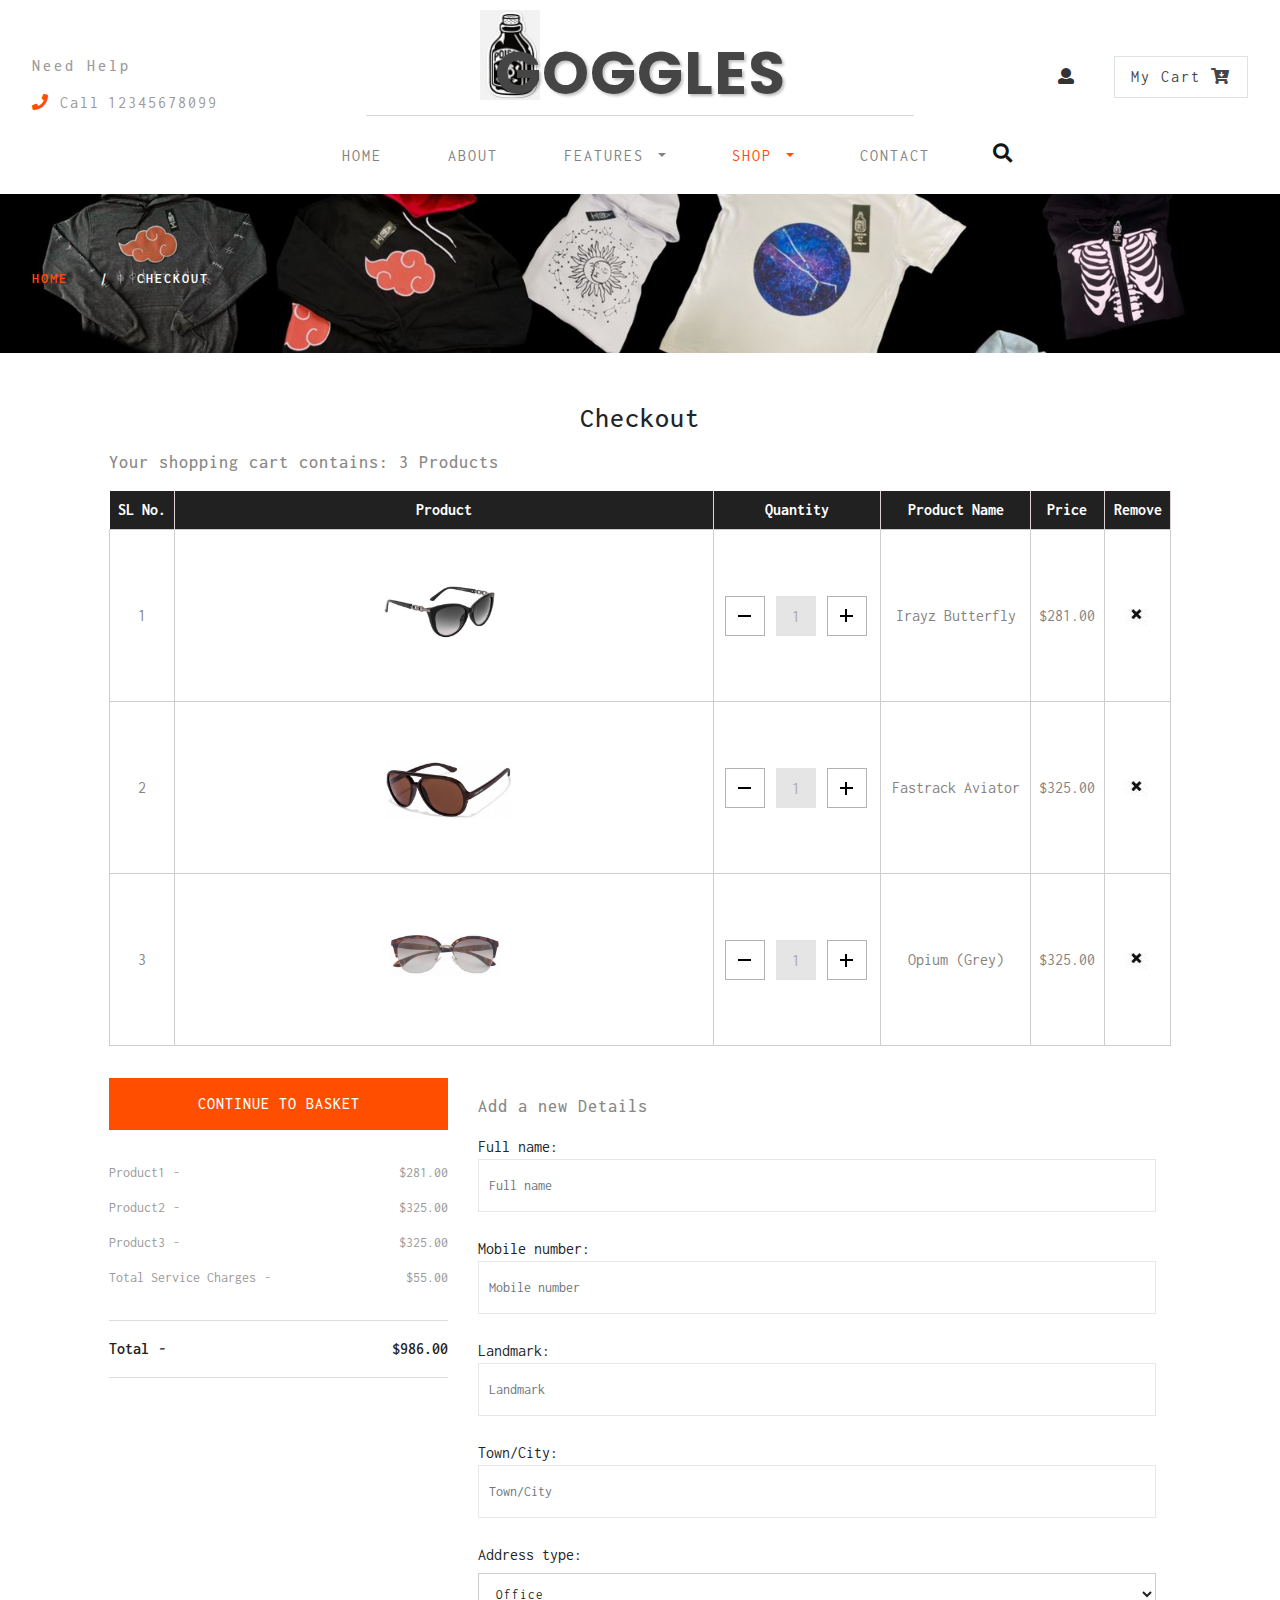
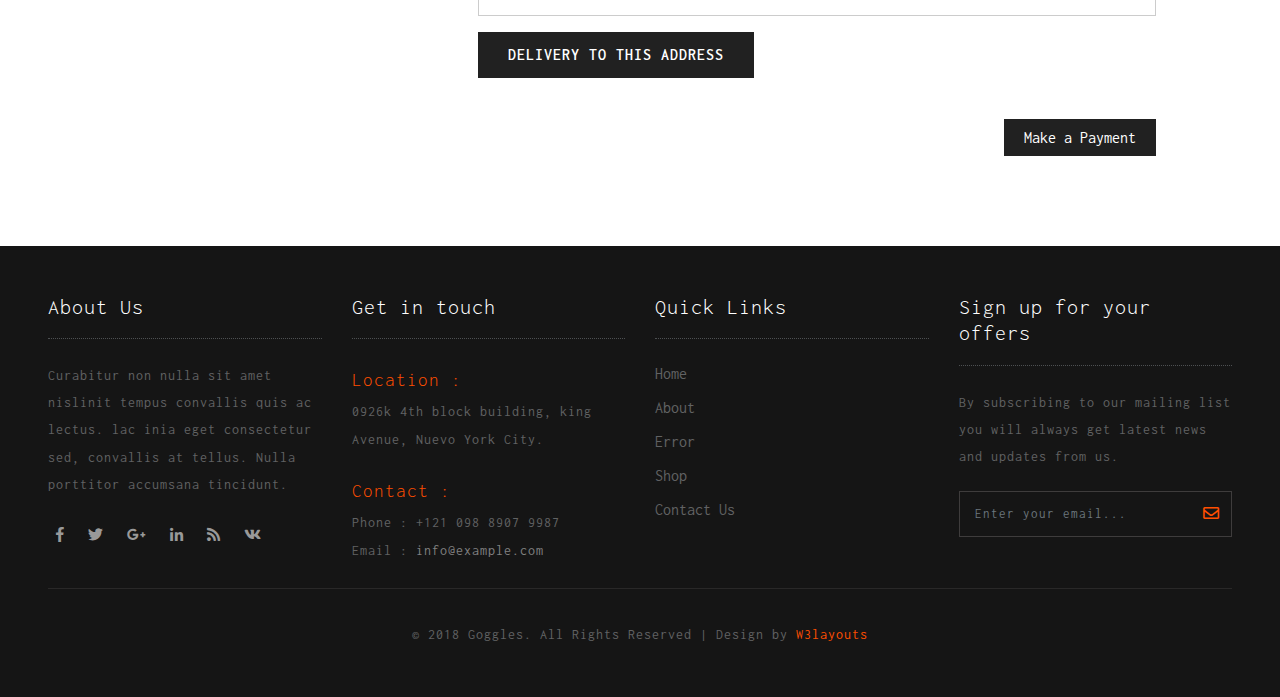
==== checkout.html @ c77f61fd "carga inicial de archivos" ====
<!--
	Author: W3layouts
	Author URL: http://w3layouts.com
	License: Creative Commons Attribution 3.0 Unported
	License URL: http://creativecommons.org/licenses/by/3.0/
-->

<!DOCTYPE html>
<html lang="zxx">

<head>
	<title>Goggles Ecommerce Category Bootstrap responsive Web Template | Checkout :: w3layouts</title>
	<meta name="viewport" content="width=device-width, initial-scale=1">
	<meta charset="utf-8">
	<meta name="keywords" content="Goggles a Responsive web template, Bootstrap Web Templates, Flat Web Templates, Android Compatible web template, 
Smartphone Compatible web template, free webdesigns for Nokia, Samsung, LG, SonyEricsson, Motorola web design" />
	<script>
		addEventListener("load", function () {
			setTimeout(hideURLbar, 0);
		}, false);

		function hideURLbar() {
			window.scrollTo(0, 1);
		}
	</script>
	<link href="css/bootstrap.css" rel='stylesheet' type='text/css' />
	<link href="css/login_overlay.css" rel='stylesheet' type='text/css' />
	<link href="css/style6.css" rel='stylesheet' type='text/css' />
	<link rel="stylesheet" href="css/shop.css" type="text/css" />
	<link rel="stylesheet" type="text/css" href="css/checkout.css">
	<link href="css/easy-responsive-tabs.css" rel='stylesheet' type='text/css' />
	<link href="css/style.css" rel='stylesheet' type='text/css' />
	<link href="css/fontawesome-all.css" rel="stylesheet">
	<link href="//fonts.googleapis.com/css?family=Inconsolata:400,700" rel="stylesheet">
	<link href="//fonts.googleapis.com/css?family=Poppins:100,100i,200,200i,300,300i,400,400i,500,500i,600,600i,700,700i,800"
	    rel="stylesheet">
</head>

<body>
	<div class="banner-top container-fluid" id="home">
		<!-- header -->
		<header>
			<div class="row">
				<div class="col-md-3 top-info text-left mt-lg-4">
					<h6>Need Help</h6>
					<ul>
						<li>
							<i class="fas fa-phone"></i> Call</li>
						<li class="number-phone mt-3">12345678099</li>
					</ul>
				</div>
				<div class="col-md-6 logo-w3layouts text-center">
					<h1 class="logo-w3layouts">
						<a class="navbar-brand" href="index.html">
							Goggles </a>
					</h1>
				</div>

				<div class="col-md-3 top-info-cart text-right mt-lg-4">
					<ul class="cart-inner-info">
						<li class="button-log">
							<a class="btn-open" href="#">
								<span class="fa fa-user" aria-hidden="true"></span>
							</a>
						</li>
						<li class="galssescart galssescart2 cart cart box_1">
							<form action="#" method="post" class="last">
								<input type="hidden" name="cmd" value="_cart">
								<input type="hidden" name="display" value="1">
								<button class="top_googles_cart" type="submit" name="submit" value="">
									My Cart
									<i class="fas fa-cart-arrow-down"></i>
								</button>
							</form>
						</li>
					</ul>
					<!---->
					<div class="overlay-login text-left">
						<button type="button" class="overlay-close1">
							<i class="fa fa-times" aria-hidden="true"></i>
						</button>
						<div class="wrap">
							<h5 class="text-center mb-4">Login Now</h5>
							<div class="login p-5 bg-dark mx-auto mw-100">
								<form action="#" method="post">
									<div class="form-group">
										<label class="mb-2">Email address</label>
										<input type="email" class="form-control" id="exampleInputEmail1" aria-describedby="emailHelp" placeholder="" required="">
										<small id="emailHelp" class="form-text text-muted">We'll never share your email with anyone else.</small>
									</div>
									<div class="form-group">
										<label class="mb-2">Password</label>
										<input type="password" class="form-control" id="exampleInputPassword1" placeholder="" required="">
									</div>
									<div class="form-check mb-2">
										<input type="checkbox" class="form-check-input" id="exampleCheck1">
										<label class="form-check-label" for="exampleCheck1">Check me out</label>
									</div>
									<button type="submit" class="btn btn-primary submit mb-4">Sign In</button>

								</form>
							</div>
							<!---->
						</div>
					</div>
					<!---->
				</div>
			</div>
			<div class="search">
				<div class="mobile-nav-button">
					<button id="trigger-overlay" type="button">
						<i class="fas fa-search"></i>
					</button>
				</div>
				<!-- open/close -->
				<div class="overlay overlay-door">
					<button type="button" class="overlay-close">
						<i class="fa fa-times" aria-hidden="true"></i>
					</button>
					<form action="#" method="post" class="d-flex">
						<input class="form-control" type="search" placeholder="Search here..." required="">
						<button type="submit" class="btn btn-primary submit">
							<i class="fas fa-search"></i>
						</button>
					</form>

				</div>
				<!-- open/close -->
			</div>
			<label class="top-log mx-auto"></label>
			<nav class="navbar navbar-expand-lg navbar-light bg-light top-header mb-2">

				<button class="navbar-toggler mx-auto" type="button" data-toggle="collapse" data-target="#navbarSupportedContent" aria-controls="navbarSupportedContent"
				    aria-expanded="false" aria-label="Toggle navigation">
					<span class="navbar-toggler-icon">
						
					</span>
				</button>
				<div class="collapse navbar-collapse" id="navbarSupportedContent">
					<ul class="navbar-nav nav-mega mx-auto">
						<li class="nav-item">
							<a class="nav-link ml-lg-0" href="index.html">Home
								<span class="sr-only">(current)</span>
							</a>
						</li>
						<li class="nav-item">
							<a class="nav-link" href="personalizar.html">About</a>
						</li>
						<li class="nav-item dropdown">
							<a class="nav-link dropdown-toggle" href="#" id="navbarDropdown" role="button" data-toggle="dropdown" aria-haspopup="true"
							    aria-expanded="false">
								Features
							</a>
							<ul class="dropdown-menu mega-menu ">
								<li>
									<div class="row">
										<div class="col-md-4 media-list span4 text-left">
											<h5 class="tittle-w3layouts-sub"> Tittle goes here </h5>
											<ul>
												<li class="media-mini mt-3">
													<a href="shop.html">Designer Glasses</a>
												</li>
												<li class="">
													<a href="shop.html"> Ray-Ban</a>
												</li>
												<li>
													<a href="shop.html">Prescription Glasses</a>
												</li>
												<li class="mt-3">
													<h5>View more pages</h5>
												</li>
												<li class="mt-2">
													<a href="personalizar.html">About</a>
												</li>
												<li>
													<a href="customer.html">Customers</a>
												</li>
											</ul>
										</div>
										<div class="col-md-4 media-list span4 text-left">
											<h5 class="tittle-w3layouts-sub"> Tittle goes here </h5>
											<div class="media-mini mt-3">
												<a href="shop.html">
													<img src="images/g2.jpg" class="img-fluid" alt="">
												</a>
											</div>
										</div>
										<div class="col-md-4 media-list span4 text-left">
											<h5 class="tittle-w3layouts-sub">Tittle goes here </h5>
											<div class="media-mini mt-3">
												<a href="shop.html">
													<img src="images/g3.jpg" class="img-fluid" alt="">
												</a>
											</div>

										</div>
									</div>
									<hr>
								</li>
							</ul>
						</li>
						<li class="nav-item dropdown active">
							<a class="nav-link dropdown-toggle" href="#" id="navbarDropdown1" role="button" data-toggle="dropdown" aria-haspopup="true"
							    aria-expanded="false">
								Shop
							</a>
							<ul class="dropdown-menu mega-menu ">
								<li>
									<div class="row">
										<div class="col-md-4 media-list span4 text-left">
											<h5 class="tittle-w3layouts-sub"> Tittle goes here </h5>
											<ul>
												<li class="media-mini mt-3">
													<a href="shop.html">Designer Glasses</a>
												</li>
												<li class="">
													<a href="shop.html"> Ray-Ban</a>
												</li>
												<li>
													<a href="shop.html">Prescription Glasses</a>
												</li>
												<li>
													<a href="shop.html">Rx Sunglasses</a>
												</li>
												<li>
													<a href="shop.html">Contact Lenses</a>
												</li>
												<li>
													<a href="shop.html">Multifocal Glasses</a>
												</li>
												<li>
													<a href="shop.html">Kids Glasses</a>
												</li>
												<li>
													<a href="shop.html">Lightweight Glasses</a>
												</li>
												<li>
													<a href="shop.html">Sports Glasses</a>
												</li>
											</ul>
										</div>
										<div class="col-md-4 media-list span4 text-left">
											<h5 class="tittle-w3layouts-sub"> Tittle goes here </h5>
											<ul>
												<li class="media-mini mt-3">

													<a href="shop.html">Brooks Brothers</a>
												</li>
												<li>
													<a href="shop.html">Persol</a>
												</li>
												<li>
													<a href="shop.html">Polo Ralph Lauren</a>
												</li>
												<li>
													<a href="shop.html">Prada</a>
												</li>
												<li>
													<a href="shop.html">Ray-Ban Jr</a>
												</li>
												<li>
													<a href="shop.html">Sferoflex</a>
												</li>
											</ul>
											<ul class="sub-in text-left">

												<li>
													<a href="shop.html">Polo Ralph Lauren</a>
												</li>
												<li>
													<a href="shop.html">Prada</a>
												</li>
												<li>
													<a href="shop.html">Ray-Ban Jr</a>
												</li>
											</ul>

										</div>
										<div class="col-md-4 media-list span4 text-left">

											<h5 class="tittle-w3layouts-sub-nav">Tittle goes here </h5>
											<div class="media-mini mt-3">
												<a href="shop.html">
													<img src="images/g1.jpg" class="img-fluid" alt="">
												</a>
											</div>

										</div>
									</div>
									<hr>
								</li>
							</ul>


						</li>
						<li class="nav-item">
							<a class="nav-link" href="contact.html">Contact</a>
						</li>

					</ul>

				</div>
			</nav>
		</header>
		<!-- banner -->
		<div class="banner_inner">
			<div class="services-breadcrumb">
				<div class="inner_breadcrumb">

					<ul class="short">
						<li>
							<a href="index.html">Home</a>
							<i>|</i>
						</li>
						<li>Checkout </li>
					</ul>
				</div>
			</div>

		</div>
		<!--//banner -->
	</div>
	<!--// header_top -->
	<!--checkout-->
	<section class="banner-bottom-wthreelayouts py-lg-5 py-3">
		<div class="container">
			<div class="inner-sec-shop px-lg-4 px-3">
				<h3 class="titulos-h3">Checkout </h3>
				<div class="checkout-right">
					<h4>Your shopping cart contains:
						<span>3 Products</span>
					</h4>
					<table class="timetable_sub">
						<thead>
							<tr>
								<th>SL No.</th>
								<th>Product</th>
								<th>Quantity</th>
								<th>Product Name</th>

								<th>Price</th>
								<th>Remove</th>
							</tr>
						</thead>
						<tbody>
							<tr class="rem1">
								<td class="invert">1</td>
								<td class="invert-image">
									<a href="payment.html">
										<img src="images/s1.jpg" alt=" " class="img-responsive">
									</a>
								</td>
								<td class="invert">
									<div class="quantity">
										<div class="quantity-select">
											<div class="entry value-minus">&nbsp;</div>
											<div class="entry value">
												<span>1</span>
											</div>
											<div class="entry value-plus active">&nbsp;</div>
										</div>
									</div>
								</td>
								<td class="invert">Irayz Butterfly </td>

								<td class="invert">$281.00</td>
								<td class="invert">
									<div class="rem">
										<div class="close1"> </div>
									</div>

								</td>
							</tr>
							<tr class="rem2">
								<td class="invert">2</td>
								<td class="invert-image">
									<a href="payment.html">
										<img src="images/s5.jpg" alt=" " class="img-responsive">
									</a>
								</td>
								<td class="invert">
									<div class="quantity">
										<div class="quantity-select">
											<div class="entry value-minus">&nbsp;</div>
											<div class="entry value">
												<span>1</span>
											</div>
											<div class="entry value-plus active">&nbsp;</div>
										</div>
									</div>
								</td>
								<td class="invert">Fastrack Aviator </td>

								<td class="invert">$325.00</td>
								<td class="invert">
									<div class="rem">
										<div class="close2"> </div>
									</div>

								</td>
							</tr>
							<tr class="rem3">
								<td class="invert">3</td>
								<td class="invert-image">
									<a href="payment.html">
										<img src="images/s2.jpg" alt=" " class="img-responsive">
									</a>
								</td>
								<td class="invert">
									<div class="quantity">
										<div class="quantity-select">
											<div class="entry value-minus">&nbsp;</div>
											<div class="entry value">
												<span>1</span>
											</div>
											<div class="entry value-plus active">&nbsp;</div>
										</div>
									</div>
								</td>
								<td class="invert">Opium (Grey)</td>

								<td class="invert">$325.00</td>
								<td class="invert">
									<div class="rem">
										<div class="close3"> </div>
									</div>

								</td>
							</tr>

						</tbody>
					</table>
				</div>
				<div class="checkout-left row">
					<div class="col-md-4 checkout-left-basket">
						<h4>Continue to basket</h4>
						<ul>
							<li>Product1
								<i>-</i>
								<span>$281.00 </span>
							</li>
							<li>Product2
								<i>-</i>
								<span>$325.00 </span>
							</li>
							<li>Product3
								<i>-</i>
								<span>$325.00 </span>
							</li>
							<li>Total Service Charges
								<i>-</i>
								<span>$55.00</span>
							</li>
							<li>Total
								<i>-</i>
								<span>$986.00</span>
							</li>
						</ul>
					</div>
					<div class="col-md-8 address_form">
						<h4>Add a new Details</h4>
						<form action="payment.html" method="post" class="creditly-card-form agileinfo_form">
							<section class="creditly-wrapper wrapper">
								<div class="information-wrapper">
									<div class="first-row form-group">
										<div class="controls">
											<label class="control-label">Full name: </label>
											<input class="billing-address-name form-control" type="text" name="name" placeholder="Full name">
										</div>
										<div class="card_number_grids">
											<div class="card_number_grid_left">
												<div class="controls">
													<label class="control-label">Mobile number:</label>
													<input class="form-control" type="text" placeholder="Mobile number">
												</div>
											</div>
											<div class="card_number_grid_right">
												<div class="controls">
													<label class="control-label">Landmark: </label>
													<input class="form-control" type="text" placeholder="Landmark">
												</div>
											</div>
											<div class="clear"> </div>
										</div>
										<div class="controls">
											<label class="control-label">Town/City: </label>
											<input class="form-control" type="text" placeholder="Town/City">
										</div>
										<div class="controls">
											<label class="control-label">Address type: </label>
											<select class="form-control option-w3ls">
												<option>Office</option>
												<option>Home</option>
												<option>Commercial</option>

											</select>
										</div>
									</div>
									<button class="submit check_out">Delivery to this Address</button>
								</div>
							</section>
						</form>
						<div class="checkout-right-basket">
							<a href="payment.html">Make a Payment </a>
						</div>
					</div>

					<div class="clearfix"> </div>

				</div>

			</div>

		</div>
	</section>
	<!--//checkout-->
	<!--footer -->
	<footer class="py-lg-5 py-3">
		<div class="container-fluid px-lg-5 px-3">
			<div class="row footer-top-w3layouts">
				<div class="col-lg-3 footer-grid-w3ls">
					<div class="footer-title">
						<h3>About Us</h3>
					</div>
					<div class="footer-text">
						<p>Curabitur non nulla sit amet nislinit tempus convallis quis ac lectus. lac inia eget consectetur sed, convallis at
							tellus. Nulla porttitor accumsana tincidunt.</p>
						<ul class="footer-social text-left mt-lg-4 mt-3">

							<li class="mx-2">
								<a href="#">
									<span class="fab fa-facebook-f"></span>
								</a>
							</li>
							<li class="mx-2">
								<a href="#">
									<span class="fab fa-twitter"></span>
								</a>
							</li>
							<li class="mx-2">
								<a href="#">
									<span class="fab fa-google-plus-g"></span>
								</a>
							</li>
							<li class="mx-2">
								<a href="#">
									<span class="fab fa-linkedin-in"></span>
								</a>
							</li>
							<li class="mx-2">
								<a href="#">
									<span class="fas fa-rss"></span>
								</a>
							</li>
							<li class="mx-2">
								<a href="#">
									<span class="fab fa-vk"></span>
								</a>
							</li>
						</ul>
					</div>
				</div>
				<div class="col-lg-3 footer-grid-w3ls">
					<div class="footer-title">
						<h3>Get in touch</h3>
					</div>
					<div class="contact-info">
						<h4>Location :</h4>
						<p>0926k 4th block building, king Avenue, Nuevo York City.</p>
						<div class="phone">
							<h4>Contact :</h4>
							<p>Phone : +121 098 8907 9987</p>
							<p>Email :
								<a href="mailto:info@example.com">info@example.com</a>
							</p>
						</div>
					</div>
				</div>
				<div class="col-lg-3 footer-grid-w3ls">
					<div class="footer-title">
						<h3>Quick Links</h3>
					</div>
					<ul class="links">
						<li>
							<a href="index.html">Home</a>
						</li>
						<li>
							<a href="personalizar.html">About</a>
						</li>
						<li>
							<a href="404.html">Error</a>
						</li>
						<li>
							<a href="shop.html">Shop</a>
						</li>
						<li>
							<a href="contact.html">Contact Us</a>
						</li>
					</ul>
				</div>
				<div class="col-lg-3 footer-grid-w3ls">
					<div class="footer-title">
						<h3>Sign up for your offers</h3>
					</div>
					<div class="footer-text">
						<p>By subscribing to our mailing list you will always get latest news and updates from us.</p>
						<form action="#" method="post">
							<input class="form-control" type="email" name="Email" placeholder="Enter your email..." required="">
							<button class="btn1">
								<i class="far fa-envelope" aria-hidden="true"></i>
							</button>
							<div class="clearfix"> </div>
						</form>
					</div>
				</div>
			</div>
			<div class="copyright-w3layouts mt-4">
				<p class="copy-right text-center ">&copy; 2018 Goggles. All Rights Reserved | Design by
					<a href="http://w3layouts.com/"> W3layouts </a>
				</p>
			</div>
		</div>
	</footer>
	<!-- //footer -->
	<!--jQuery-->
	<script src="js/jquery-2.2.3.min.js"></script>
	<!-- newsletter modal -->
	<!--search jQuery-->
	<script src="js/modernizr-2.6.2.min.js"></script>
	<script src="js/classie-search.js"></script>
	<script src="js/demo1-search.js"></script>
	<!--//search jQuery-->
	<!-- cart-js -->
	<script src="js/minicart.js"></script>
	<script>
		googles.render();

		googles.cart.on('googles_checkout', function (evt) {
			var items, len, i;

			if (this.subtotal() > 0) {
				items = this.items();

				for (i = 0, len = items.length; i < len; i++) {}
			}
		});
	</script>
	<!-- //cart-js -->
	<script>
		$(document).ready(function () {
			$(".button-log a").click(function () {
				$(".overlay-login").fadeToggle(200);
				$(this).toggleClass('btn-open').toggleClass('btn-close');
			});
		});
		$('.overlay-close1').on('click', function () {
			$(".overlay-login").fadeToggle(200);
			$(".button-log a").toggleClass('btn-open').toggleClass('btn-close');
			open = false;
		});
	</script>
	<!-- carousel -->
	<!-- easy-responsive-tabs -->
	<script src="js/easy-responsive-tabs.js"></script>
	<script>
		$(document).ready(function () {
			$('#horizontalTab').easyResponsiveTabs({
				type: 'default', //Types: default, vertical, accordion           
				width: 'auto', //auto or any width like 600px
				fit: true, // 100% fit in a container
				closed: 'accordion', // Start closed if in accordion view
				activate: function (event) { // Callback function if tab is switched
					var $tab = $(this);
					var $info = $('#tabInfo');
					var $name = $('span', $info);
					$name.text($tab.text());
					$info.show();
				}
			});
			$('#verticalTab').easyResponsiveTabs({
				type: 'vertical',
				width: 'auto',
				fit: true
			});
		});
	</script>
	<!--quantity-->
	<script>
		$('.value-plus').on('click', function () {
			var divUpd = $(this).parent().find('.value'),
				newVal = parseInt(divUpd.text(), 10) + 1;
			divUpd.text(newVal);
		});

		$('.value-minus').on('click', function () {
			var divUpd = $(this).parent().find('.value'),
				newVal = parseInt(divUpd.text(), 10) - 1;
			if (newVal >= 1) divUpd.text(newVal);
		});
	</script>
	<!--quantity-->
	<!--close-->
	<script>
		$(document).ready(function (c) {
			$('.close1').on('click', function (c) {
				$('.rem1').fadeOut('slow', function (c) {
					$('.rem1').remove();
				});
			});
		});
	</script>
	<script>
		$(document).ready(function (c) {
			$('.close2').on('click', function (c) {
				$('.rem2').fadeOut('slow', function (c) {
					$('.rem2').remove();
				});
			});
		});
	</script>
	<script>
		$(document).ready(function (c) {
			$('.close3').on('click', function (c) {
				$('.rem3').fadeOut('slow', function (c) {
					$('.rem3').remove();
				});
			});
		});
	</script>
	<!--//close-->

	<!-- dropdown nav -->
	<script>
		$(document).ready(function () {
			$(".dropdown").hover(
				function () {
					$('.dropdown-menu', this).stop(true, true).slideDown("fast");
					$(this).toggleClass('open');
				},
				function () {
					$('.dropdown-menu', this).stop(true, true).slideUp("fast");
					$(this).toggleClass('open');
				}
			);
		});
	</script>
	<!-- //dropdown nav -->
	<script src="js/move-top.js"></script>
    <script src="js/easing.js"></script>
    <script>
        jQuery(document).ready(function($) {
            $(".scroll").click(function(event) {
                event.preventDefault();
                $('html,body').animate({
                    scrollTop: $(this.hash).offset().top
                }, 900);
            });
        });
    </script>
    <script>
        $(document).ready(function() {
            /*
            						var defaults = {
            							  containerID: 'toTop', // fading element id
            							containerHoverID: 'toTopHover', // fading element hover id
            							scrollSpeed: 1200,
            							easingType: 'linear' 
            						 };
            						*/

            $().UItoTop({
                easingType: 'easeOutQuart'
            });

        });
    </script>
    <!--// end-smoth-scrolling -->


	<script src="js/bootstrap.js"></script>
	<!-- js file -->
</body>

</html>
---- css/login_overlay.css ----
/**/

/*styling open close button*/

.button-log a {
    color: #333;
	font-size: 1em;
	text-decoration: none;
}
.overlay-login button.overlay-close1  {
    z-index: 9999;
	color: #fff;
}
.btn-open:after {
	color: #333;
	transition-property: all .2s linear 0s;
	-moz-transition: all .2s linear 0s;
	-webkit-transition: all .2s linear 0s;
	-o-transition: all .2s linear 0s;
}

.btn-open:hover:after {
	color: #34B484;
}

.overlay-login.open .btn-close:after {
	color: #fff;
	font-family: "FontAwesome";
	transition-property: all .2s linear 0s;
	-moz-transition: all .2s linear 0s;
	-webkit-transition: all .2s linear 0s;
	-o-transition: all .2s linear 0s;
}

.btn-close:hover:after {
	color: #34B484;
}
.overlay-login button.overlay-close1  {
	z-index: 999;
    color: #fff;
    right: 0;
    width: 40px;
    height: 40px;
    position: absolute;
	left: 20px;
    top: 20px;
    overflow: hidden;
    background: none;
    color: #fff;
    border: 2px solid #7a7f7f;
	cursor: pointer;
	
}
/*overlay*/

.overlay-login {
	display: none;
    position: fixed;
    top: 0;
    background: #212529;
    overflow: auto;
	z-index: 9999;
	padding: 3em 3em;
	right: 0;
	height: 100%;
	transition: 0.5s all;
    -webkit-transition: 0.5s all;
    -moz-transition: 0.5s all;
    -o-transition: 0.5s all;
    -ms-transition: 0.5s all;
}

.wrap {
    margin:5em auto 0;
}
.wrap h5 {
    font-size: 2em;
	color: #fff;
}
.wrap ul.wrap-nav {
	border-bottom: 1px solid #575757;
	text-transform: capitalize;
	padding: 150px 0px 100px;
}

.wrap ul.wrap-nav li {
	font-size: 20px;
	display: inline-block;
	vertical-align: top;
	width: 24%;
	position: relative;
}

.wrap ul.wrap-nav li a {
	color: #34B484;
	display: block;
	padding: 8px 0;
	text-decoration: none;
	transition-property: all .2s linear 0s;
	-moz-transition: all .2s linear 0s;
	-webkit-transition: all .2s linear 0s;
	-o-transition: all .2s linear 0s;
}

.wrap ul.wrap-nav li a:hover {
	color: #f0f0f0;
}

.wrap ul.wrap-nav ul {
	padding: 20px 0;
}

.wrap ul.wrap-nav ul li {
	display: block;
	font-size: 13px;
	width: 100%;
	color: #e9e9e9;
}

.wrap ul.wrap-nav ul li a {
	color: #f0f0f0;
}

.wrap ul.wrap-nav ul li a:hover {
	color: #34B484;
}

.social {
	font-size: 25px;
	padding: 20px;
}

.social p {
	margin: 0;
	padding: 20px 0 5px 0;
	line-height: 30px;
	font-size: 13px;
}

.social p a {
	color: #34B484;
	text-decoration: none;
	margin: 0;
	padding: 0;
}

.social-icon {
	width: 80px;
	height: 50px;
	background: #e9e9e9;
	color: #333;
	display: inline-block;
	margin: 0 20px;
	transition-property: all .2s linear 0s;
	-moz-transition: all .2s linear 0s;
	-webkit-transition: all .2s linear 0s;
	-o-transition: all .2s linear 0s;
}

.social-icon:hover {
	background: #34B484;
	color: #f0f0f0;
}

.social-icon i {
	margin-top: 12px;
}

@media screen and (max-width:48em) {
	.wrap ul.wrap-nav>li {
		width: 100%;
		padding: 20px 0;
		border-bottom: 1px solid #575757;
	}
	.wrap ul.wrap-nav {
		padding: 30px 0px 0px;
	}
	.social {
		color: #c1c1c1;
		font-size: 25px;
		padding: 15px 0;
	}
	.social-icon {
		width: 100%;
		height: 50px;
		background: #fff;
		color: #333;
		display: block;
		margin: 5px 0;
	}
}

.content {
	width: 100%;
	margin-top: 200px;
	font-size: 20px;
	color#333;
	text-align: center;
}
---- css/style6.css ----
.mobile-nav-button {
		position: absolute;
		right: 355px;
		top: 24px;
		z-index:9;
	}
/* Overlay style */
.overlay {
	position: fixed;
    width: 100%;
    height: 100%;
    top: 0;
    left: 0;
	background: rgba(12, 12, 12, 0.98);
    z-index: 99;
}

/* Overlay closing cross */
.overlay .overlay-close {
    width: 40px;
    height: 40px;
    position: absolute;
    right: 50px;
    top: 50px;
    overflow: hidden;
    background: none;
    color: #fff;
    border: 2px solid #7a7f7f;
    cursor: pointer;
}

/* Menu style */
.overlay form {
	text-align: center;
	position: relative;
	top: 50%;
	height:auto;
	-webkit-transform: translateY(-50%);
	transform: translateY(-50%);
}
button#trigger-overlay {
    outline: none;
    border: none;
    background: none;
    text-align: center;
    color: #131415;
	font-size: 1.2em;
	cursor: pointer;
}

.search form input[type="search"] {
    width: 100%;
    padding: 1em 1.5em;
    font-size: 17px;
    color: #fff;
    outline: none;
    background: none;
    -webkit-appearance: none;
    border: 2px solid #fff;
    -webkit-appearance: none;
	letter-spacing: 4px;
	border-radius:0;
}
.search button.btn.btn-primary.submit{
	color: #fff;
	font-size: 15px;
	font-weight: 600;
	text-transform: uppercase;
	outline: none;
	letter-spacing: 2px;
	padding: 0.9em 3em;
	border: none;
	cursor: pointer;
	transition: 0.5s all;
	-webkit-transition: 0.5s all;
	-moz-transition: 0.5s all;
	-webkit-appearance: none;
	background: #ff4e00;
	border-radius:0;
}
/* Menu style *
.overlay ul {
	list-style: none;
	padding: 0;
	margin: 0 auto;
	display: inline-block;
	height: 100%;
	position: relative;
}

.overlay ul li {
	display: block;
	height: 20%;
	height: calc(100% / 5);
	min-height: 54px;
	-webkit-backface-visibility: hidden;
	backface-visibility: hidden;
}

.overlay ul li a {
	font-size: 54px;
	font-weight: 300;
	display: block;
	color: #fff;
	-webkit-transition: color 0.2s;
	transition: color 0.2s;
}

.overlay ul li a:hover,
.overlay ul li a:focus {
	color: #f0f0f0;
}

/* Effects */
.overlay-door {
	visibility: hidden;
	width: 0;
	left:49.99%;
	-webkit-transform: translateX(-50%);
	transform: translateX(-50%);
	-webkit-transition: width 0.5s 0.3s, visibility 0s 0.8s;
	transition: width 0.5s 0.3s, visibility 0s 0.8s;
}

.overlay-door.open {
	visibility: visible;
	width: 100%;
	-webkit-transition: width 0.5s;
	transition: width 0.5s;
}

.overlay-door form {
	position: absolute;
	left: 50%;
	-webkit-transform: translateY(-50%) translateX(-50%);
	transform: translateY(-50%) translateX(-50%);
	width: 45%;
}

.overlay-door form,
.overlay-door .overlay-close {
	opacity: 0;
	-webkit-transition: opacity 0.3s 0.5s;
	transition: opacity 0.3s 0.5s;
}

.overlay-door.open form,
.overlay-door.open .overlay-close {
	opacity: 1;
	-webkit-transition-delay: 0.5s;
	transition-delay: 0.5s;
}

.overlay-door.close form,
.overlay-door.close .overlay-close {
	-webkit-transition-delay: 0s;
	transition-delay: 0s;
}

/*--/responsive--*/
@media(max-width:1366px) {
    .mobile-nav-button {
        position: absolute;
        right: 245px;
        top: 24px;
    }
}
@media(max-width:1280px) {
    .mobile-nav-button {
        position: absolute;
        right: 230px;
        top: 24px;
    }
}
@media (max-width: 1080px){
    .mobile-nav-button {
        position: absolute;
        right: 200px;
        top: 24px;
    }
}
@media (max-width: 1050px){
    .mobile-nav-button {
        position: absolute;
        right: 195px;
        top: 24px;
    }
    .overlay-door form {
        width: 70%;
    }
}
@media (max-width: 1024px){
    .mobile-nav-button {
        position: absolute;
        right: 185px;
        top: 24px;
    }
}
@media (max-width:767px){
    .mobile-nav-button {
        position: absolute;
        right: 185px;
        top: 36px;
    }
}
@media (max-width:640px){
    .mobile-nav-button {
        position: absolute;
        right: 112px;
        top: 36px;
    }
    .overlay-door form {
        width: 90%;
    }
}
@media (max-width:480px){
    .mobile-nav-button {
        position: absolute;
        right: 70px;
        top: 36px;
    }

}
@media (max-width:375px){
    .mobile-nav-button {
        position: absolute;
        right: 46px;
        top: 36px;
    }
}
/*--//responsive--*/
---- css/shop.css ----
body {
	font-family: 'Inconsolata', monospace;
}

/*-- Shopping-Cart-PopUp --*/

div#my-cart-modal {
	background-color: rgba(0, 0, 0, 0.50);
}

div#my-cart-modal .modal-dialog {
	width: 50%;
	margin: 100px auto 0;
}

div#my-cart-modal .modal-content {
	background-color: #F5F5F5;
	box-shadow: none !important;
	border: none !important;
	border-radius: 0;
	padding: 30px;
}

div#my-cart-modal .modal-header {
	padding: 0 15px 15px;
	border-bottom: 3px solid #333;
}

div#my-cart-modal h4#myModalLabel {
	font-size: 20px;
	color: #F60B0E;
}

div#my-cart-modal .modal-body {
	padding: 0;
}

div#my-cart-modal .table {
	margin: 0;
}

div#my-cart-modal .table>thead>tr>th,
.table>tbody>tr>th,
.table>tfoot>tr>th,
.table>thead>tr>td,
.table>tbody>tr>td,
.table>tfoot>tr>td {
	padding: 10px;
	vertical-align: middle;
	border: none;
}

div#my-cart-modal .table>tbody>tr {
	border-top: 1px solid #CCC;
}

div#my-cart-modal .table>tbody>tr:nth-child(1) {
	border: none;
}

div#my-cart-modal .btn-danger {
	color: #000;
	background-color: #FFF;
	border-color: #000;
}

div#my-cart-modal .btn-danger:hover {
	color: #fff;
	background-color: #c9302c;
	border-color: #c9302c;
}

div#my-cart-modal strong {
	font-family: 'Montserrat', sans-serif;
	color: #000;
	font-size: 15px;
}

div#my-cart-modal .modal-footer {
	border-top: 3px solid #000;
}

div#my-cart-modal button.btn.btn-default,
div#my-cart-modal button.btn.btn-primary {
	padding: 8px 0;
	width: 15%;
	font-family: 'Montserrat', sans-serif;
	font-size: 14px;
	border: none;
	border-radius: 0;
	outline: none;
	background-color: #333;
	color: #FFF;
}

div#my-cart-modal button.btn.btn-default:hover {
	background-color: #F60B0E;
}

div#my-cart-modal button.btn.btn-primary a {
	color: #FFF;
}

div#my-cart-modal button.btn.btn-primary:hover {
	background-color: #F60B0E;
}

div#my-cart-modal .alert-danger {
	color: #FFF;
	text-align: center;
	background-color: #F60B0E;
	font-size: 15px;
	margin: 20px;
	border: none;
	border-radius: 0;
}

div#my-cart-modal .close {
	font-size: 25px;
	opacity: 1;
}

div#my-cart-modal .close:hover,
.close:focus {
	opacity: 1;
	color: #F60B0E;
}

/*-- //Shopping-Cart-PopUp --*/

/*-- cart-button --*/

button.top_googles_cart {
    text-align: center;
    background: none;
    letter-spacing: 2px;
    color: #454546;
    cursor: pointer;
    border: 1px solid #dde2e6;
    padding: 0.5em 1em;
}

/*-- cart-css --*/

#staplesbmincart form {
	position: relative;
	padding: 1em;
	background: #fbfbfb;
	-webkit-border-radius: 4px;
	-moz-border-radius: 4px;
	-o-border-radius: 4px;
	-ms-border-radius: 4px;
	border-radius: 4px;
	color: #333;
	-webkit-box-shadow: 0px 0px 5px 2px #9a9a9a;
	-moz-box-shadow: 0px 0px 5px 2px #9a9a9a;
	-o-box-shadow: 0px 0px 5px 2px #9a9a9a;
	-ms-box-shadow: 0px 0px 5px 2px #9a9a9a;
	box-shadow: 0px 0px 5px 2px #9a9a9a;
}

#staplesbmincart form ul {
	overflow-y: scroll;
	max-height: 300px;
}

#staplesbmincart {
	display: none;
	position: fixed;
	left: 68%;
	top: 16.9%;
	width: 420px;
}

.sbmincart-showing #staplesbmincart {
	display: block;
	z-index: 9999;
	-webkit-animation: zoomIn .3s ease;
	-moz-animation: zoomIn .3s ease;
	-o-animation: zoomIn .3s ease;
	-ms-animation: zoomIn .3s ease;
	animation: zoomIn .3s ease;
}

#staplesbmincart form.sbmincart-empty {
	font-size: 16px;
	font-weight: bold;
}

#staplesbmincart ul {
	clear: both;
	float: left;
	width: 100%;
	margin: 5px 0 20px;
	padding: 1em;
	list-style-type: none;
	background: #fff;
	border: 1px solid #ccc;
	border-radius: 4px;
	box-shadow: 1px 1px 3px rgba(0, 0, 0, 0.2);
}

#staplesbmincart .sbmincart-empty ul {
	display: none;
}

#staplesbmincart .sbmincart-closer {
	float: right;
	margin: -3px -10px 0;
	padding: 0 10px;
	background: 0;
	border: 0;
	font-size: 25px;
	cursor: pointer;
	font-weight: bold;
	outline: none;
}

#staplesbmincart .sbmincart-item {
	clear: left;
	padding: 7px 0;
	min-height: 35px;
	font-size: 1em;
}

#staplesbmincart .sbmincart-item+.sbmincart-item {
	border-top: 1px solid #f2f2f2;
}

#staplesbmincart .sbmincart-item a {
	color: #333;
	text-decoration: none;
}

#staplesbmincart .sbmincart-details-name {
	float: left;
	width: 62%;
}

#staplesbmincart .sbmincart-details-quantity {
	float: left;
	width: 15%;
}

#staplesbmincart .sbmincart-details-remove {
	float: left;
	width: 7%;
}

#staplesbmincart .sbmincart-details-price {
	float: left;
	width: 16%;
	text-align: right;
}

#staplesbmincart .sbmincart-attributes {
	margin: 0;
	padding: 0;
	background: transparent;
	border: 0;
	border-radius: 0;
	box-shadow: none;
	color: #999;
	font-size: 12px;
	line-height: 22px;
	overflow: inherit;
	height: inherit;
}

#staplesbmincart .sbmincart-attributes li {
	display: inline;
}

#staplesbmincart .sbmincart-attributes li:after {
	content: ",";
}

#staplesbmincart .sbmincart-attributes li:last-child:after {
	content: "";
}

#staplesbmincart .sbmincart-quantity {
	width: 30px;
	height: 18px;
	padding: 2px 4px;
	border: 1px solid #ccc;
	border-radius: 4px;
	box-shadow: inset 0 1px 1px rgba(0, 0, 0, 0.075);
	font-size: 13px;
	text-align: right;
	transition: border linear 0.2s, box-shadow linear 0.2s;
	-webkit-transition: border linear 0.2s, box-shadow linear 0.2s;
	-moz-transition: border linear 0.2s, box-shadow linear 0.2s;
}

#staplesbmincart .sbmincart-quantity:hover {
	border-color: #0078C1;
}

#staplesbmincart .sbmincart-quantity:focus {
	border-color: #0078C1;
	outline: 0;
	box-shadow: inset 0 1px 1px rgba(0, 0, 0, 0.075), 0 0 3px rgba(0, 120, 193, 0.4);
}

#staplesbmincart .sbmincart-remove {
	width: 18px;
	height: 19px;
	margin: 2px 0 0;
	padding: 0;
	background: #b7b7b7;
	border: 1px solid #a3a3a3;
	border-radius: 3px;
	color: #fff;
	font-size: 13px;
	opacity: 0.70;
	cursor: pointer;
}

#staplesbmincart .sbmincart-remove:hover {
	opacity: 1;
}

#staplesbmincart .sbmincart-footer {
	clear: left;
	text-align: center;
	margin-right: 1.5em;
	position: relative;
}

p.sbmincart-empty-text {
	color: #f44336;
	font-weight: 500;
}

#staplesbmincart .sbmincart-subtotal {
	bottom: 3px;
	padding-left: 0;
	font-size: 14px;
	font-weight: bold;
	display: block;
	text-align: left;
	letter-spacing: 1px;
}

#staplesbmincart .sbmincart-submit {
	margin-right: 6px;
	padding: 0;
	border: none;
	color: #F60B0E;
	background: none;
	outline: none;
	font-size: 0.87em;
	font-weight: 700;
	position: absolute;
	text-transform: uppercase;
	right: 0;
	top: 0;
}

/* Let's get this party started */

#staplesbmincart form ul::-webkit-scrollbar {
	width: 5px;
}

/* Track */

#staplesbmincart form ul::-webkit-scrollbar-track {
	-webkit-box-shadow: inset 0 0 6px #999;
	-moz-box-shadow: inset 0 0 6px #999;
	-o-box-shadow: inset 0 0 6px #999;
	-ms-box-shadow: inset 0 0 6px #999;
	box-shadow: inset 0 0 6px #999;
	-webkit-border-radius: 10px;
	-moz-border-radius: 10px;
	-o-border-radius: 10px;
	-ms-border-radius: 10px;
	border-radius: 10px;
}

/* Handle */

#staplesbmincart form ul::-webkit-scrollbar-thumb {
	-webkit-border-radius: 10px;
	-moz-border-radius: 10px;
	-o-border-radius: 10px;
	-ms-border-radius: 10px;
	border-radius: 10px;
	background: #3c43a4;
	-moz-box-shadow: inset 0 0 6px #3c43a4;
	-o-box-shadow: inset 0 0 6px #3c43a4;
	-ms-box-shadow: inset 0 0 6px #3c43a4;
	-webkit-box-shadow: inset 0 0 6px #3c43a4;
	box-shadow: inset 0 0 6px #3c43a4;
}

/*-- //cart-css --*/

/*-- cart-button --*/

.back form {
	margin-top: 0.5em;
}

.googles-cart {
	font-size: 1em;
	color: #fff;
	margin: 0;
	text-decoration: none;
	text-transform: capitalize;
	border: none;
	background: none;
	outline: none;
	-webkit-transition: .5s all;
	-moz-transition: .5s all;
	transition: .5s all;
}

.googles-cart:hover,
.back a:hover {
	box-shadow: none;
}

.back a {
	font-size: 1em;
	color: #fff;
	padding: 4px 7px;
	display: inline-block;
}

.men-pro-item {
	position: relative;
}
/*-- Model-Slider --*/

/*-- effect on products --*/

.img-deals img {
	width: 100%;
	border: 1px solid #ddd;
}

.men-cart-pro {
	bottom: 0;
	left: 0;
	margin: auto;
	opacity: 0;
	overflow: hidden;
	position: absolute;
	right: 0;
	text-align: center;
	top: 0;
	transition: all 0.5s ease-out 0s;
	visibility: hidden;
}

.product-men:nth-child(2) .product-new-top,
.product-men:nth-child(6) .product-new-top,
.product-men:nth-child(7) .product-new-top {
	background: #FFC107;
	/* Safari */
	-webkit-transform: rotate(-90deg);
	/* Firefox */
	-moz-transform: rotate(-90deg);
	/* IE */
	-ms-transform: rotate(-90deg);
	/* Opera */
	-o-transform: rotate(-90deg);
}
.product-new-top,
.product-men:nth-child(8) .product-new-top,
.product-new-top,
.product-men:nth-child(3) .product-new-top {
	background: #219ff3;
	/* Safari */
	-webkit-transform: rotate(-90deg);
	/* Firefox */
	-moz-transform: rotate(-90deg);
	/* IE */
	-ms-transform: rotate(-90deg);
	/* Opera */
	-o-transform: rotate(-90deg);
}

.product-new-top {
    background: #F60B0E;
    color: #fff;
    right: -18px;
    position: absolute;
    top: 10px;
    width: 79px;
    font-size: 13px;
    height: 29px;
    text-align: center;
    line-height: 2.3;
}

span.money {
	font-size: 1em;
	color: #ff4e00;
	font-weight: 700;
	letter-spacing: 1px;
}

.inner-men-cart-pro {
	height: 100%;
	position: relative;
	width: 100%;
	transition: all 0.5s ease-out 0s;
}

.inner-men-cart-pro ul {
	left: 0;
	margin: -60px 0 0;
	padding: 0;
	position: absolute;
	top: 45%;
	width: 100%;
	transition: all 0.5s ease-out 0s;
}

.link-product-add-cart {
	background: #0c0c0c;
	color: #fff;
	display: inline-block;
	height: 40px;
	line-height: 40px;
	text-transform: uppercase;
	transition: all 0.5s ease-out 0s;
}

.inner-men-cart-pro>ul>li {
	display: inline-block;
}

.inner-men-cart-pro ul li a {
	color: #fff;
	transition: all 0.5s ease-out 0s;
	display: block;
	width: 40px;
	height: 40px;
	text-align: center;
}
.men-thumb-item{
	height: 200px;
	width: 200px;
	
} 
.men-pro-item{
	margin: auto;
	display:block;
}
#buzos4{
	max-width: 90%;
	max-height: 90%;
	
}

#buzo5{
	max-width: 90%;
	max-height: 90%;
}

#buzo6{
	max-width: 90%;
	max-height: 90%;
}

#buzo10 {
	max-width: 90%;
	max-height: 90%;
}

#buzo11{
	max-width: 90%;
	max-height: 90%;
}

#buzo12{
	max-width: 90%;
	max-height: 90%;
}

#buzo13{
	max-width: 110%;
	max-height: 110%;
}

#buzo14{
	max-width: 90%;
	max-height: 90%;
}

#camiseta1{
	max-width: 120%;
	max-height: 120%;
}

#camiseta2{
	max-width: 100%;
	max-height: 100%;
}
#camiseta3{
	max-width: 120%;
	max-height: 120%;
}

#camiseta4{
	max-width: 150%;
	max-height: 150%;
}

#camiseta5{
	max-width: 150%;
	max-height: 150%;
}

#sencillo1{
	max-width: 120%;
	max-height: 120%;
}

#buzo1{
	max-width: 90%;
	max-height: 90%;
}

#buzo8{
	max-width: 90%;
	max-height: 90%;
}

#buzo3{
	max-width: 90%;
	max-height: 90%;
	
}

#buzo2 {
	max-width: 90%;
	max-height: 90%;
}

.men-thumb-item:hover {
	cursor: pointer;
	
}

.men-thumb-item:hover::before {
	opacity: 1;
	visibility: visible;
}

.men-thumb-item:hover .men-cart-pro {
	opacity: 1;
	visibility: visible;
}

.men-thumb-item:hover .inner-men-cart-pro ul {
	margin: 20px 0 0;
}

.inner-men-cart-pro ul li a:hover {
	background: #ffc229 none repeat scroll 0 0;
}

.inner-men-cart-pro .link-product-add-cart {
	width: 42%;
	top: 0px;
	left: 28%;
	margin: 0 auto;
	position: absolute;
	transition: all 0.5s ease-out 0s;
	font-size: 0.8em;
	font-weight: 700;
    letter-spacing: 2px;
}

.men-thumb-item:hover .inner-men-cart-pro .link-product-add-cart {
	top: 77%;
}

.link-product-add-cart:hover {
    background: #ff4e00;
    color: #fff;
}

ul.stars a i {
	color: #cecbcb;
	font-size: 0.5em;
}

ul.stars li {
	list-style: none;
	display: inline-block;
}

ul.stars li a {
	color: #333;
}

ul.stars li a i:hover {
    color: #ff4e00;
}

.product-googles-info {
	padding: 15px;
	border: 1px solid #e4e4e4;
}

/*-- //effect on products --*/

/*-- product left --*/

.ads-list {
	width: 33.333%;
	float: left;
}

.select-box {
	background: rgba(255, 76, 76, 0.66);
	padding: 30px 30px;
	margin: 40px 0;
	border-radius: 6px;
	-webkit-border-radius: 6px;
	-moz-border-radius: 6px;
	-ms-border-radius: 6px;
	-o-border-radius: 6px;
}

.ads-list label {
	display: block;
	font-size: 14px;
	font-weight: 400;
	color: #000;
	margin-bottom: 6px;
}

.ads-list select {
	width: 70%;
	outline: none;
	color: #000;
	font-size: 15px;
	border: 1px solid #eee;
	padding: 7px 8px;
}

.btn-group.bootstrap-select.show-tick button {
	padding: 8px 10px;
}

.bootstrap-select:not([class*="col-"]):not([class*="form-control"]):not(.input-group-btn) {
	width: 260px;
}

#custom-search-input {
	padding: 3px;
	border: solid 1px #D1E0EE;
	border-radius: 0;
	-webkit-border-radius: 0px;
	-moz-border-radius: 0px;
	-ms-border-radius: 0px;
	-o-border-radius: 0px;
	background-color: #fff;
	width: 80%;
	color: #000;
}

#custom-search-input input {
	border: 0;
	box-shadow: none;
}

#custom-search-input button {
	margin: 2px 0 0 0;
	background: none;
	box-shadow: none;
	border: 0;
	color: #666666;
	padding: 0 8px 0 10px;
	border-left: solid 1px #ccc;
}

#custom-search-input button:hover {
	border: 0;
	box-shadow: none;
	border-left: solid 1px #ccc;
}

#custom-search-input .glyphicon-search {
	font-size: 23px;
}

.input-lg {
	height: 29px;
	padding: 0px 10px;
	font-size: 15px;
	line-height: 1.3333333;
	border-radius: 0;
	-webkit-border-radius: 0px;
	-moz-border-radius: 0px;
	-ms-border-radius: 0px;
	-o-border-radius: 0px;
}

#custom-search-input .glyphicon-search {
	font-size: 16px;
}

.btn-default {
	border-color: #D1E0EE;
}

.btn {
	display: inline-block;
}

.search-hotel input[type="search"] {
    outline: none;
    padding: 12px 15px;
    color: #888;
    font-size: 13px;
    width: 84%;
    border: none;
    background: none;
    letter-spacing: 1px;
    float: left;
}

.search-hotel form button.btn1 {
    color: #ff4e00;
    border: none;
    padding: 10px 0;
    outline: none;
    text-align: center;
    text-decoration: none;
    background: none;
    cursor: pointer;
    -webkit-transition: 0.5s all;
    -moz-transition: 0.5s all;
    -o-transition: 0.5s all;
    -ms-transition: 0.5s all;
    transition: 0.5s all;
    float: right;
	width: 15%;
	background: #e2e2e2;
}
.search-hotel form button.btn1:hover{
	background: #2f2f2f;
	color:#fff;
}
.search-grid-left {
	padding: 15px;
	background: #f5f4f0;
}

h3.agileits-sear-head {
	color: #181c27;
	margin-bottom: 20px;
	font-size: 1.1em;
	font-weight: 600;
}

.search-hotel {
	padding: 15px 0;
}
.search-hotel form {
    border: 1px solid #ddd;
}

.img-deal1 {
    float: left;
    text-align: left;
    width: 55%;
    margin-left: 10%;
}
.img-deals {
    float: left;
    width: 25%;
}
/*-- Slider range --*/

ul.dropdown-menu6,
ul.dropdown-menu5 {
	margin: 0;
	position: relative;
}

ul.dropdown-menu6 li {
	list-style: none;
}

ul.dropdown-menu6 li p {
	width: 100%;
}

span.amount {
	color: #ffffff;
	font-size: 16px;
}

input#amount,
input#amount1 {
    font-size: 15px;
    outline: none;
    background: none;
    word-spacing: 1em;
    color: #5a5a5a !important;
    position: absolute;
    left: 0%;
    top: -27px;
    margin-top: -10px;
}

.range,
.w3-brand-select,
.w3ls-featured-ads {
	padding: 20px 20px;
	border: 1px solid #e4e4e4;
}

.side-bar {
	padding: 20px 15px;
	border: 1px solid #e4e4e4;
}

.shop_left img,
.shop_right img {
	width: 100%;
}

.shop_left,
.shop_right {
	padding: 0;
	margin-bottom: 1.3em;
	position: relative;
}

.shop_left.shp,
.shop_right.shp {
	margin-bottom: 0;
	margin-top: 1.2em;
}

.shop_left h6,
.shop_right h6 {
	font-size: 20px;
	margin-top: 15px;
	color: #fff;
	letter-spacing: 1px;
	font-weight: 700;
	position: absolute;
	top: 38%;
	left: 12%;
}

/*-- //Slider range --*/


/*-- check input --*/

.left-side ul li {
	display: inline-block;
	width: 100%;
	margin-bottom: 6px;
}

input.checked {
	display: inline-block;
	margin: 0;
	cursor: pointer;
}

.left-side ul li span {
	font-size: 13px;
	color: #000;
	letter-spacing: 1px;
	margin-left: 3px;
	vertical-align: top;
}

.left-side {
	margin-top: 18px;
}

/*-- //check input --*/

/*-- customer --*/

.customer-rev ul li i {
	color: #ff4e00;
    font-size: 0.7em;
}

.customer-rev ul li {
	list-style: none;
}

.customer-rev ul li a span {
	color: #000;
	font-weight: normal;
	font-size: 14px;
	margin-left: 8px;
}

.product_price h4 a {
	color: #959596;
    font-size: 0.8em;
    font-family: 'Inconsolata', monospace;
}

/*-- //customer --*/

/*-- special deals --*/

.img-deal1 h3 {
	color: #080808;
	font-size: 13px;
	margin-bottom: 10px;
	font-weight: 700;
}

.img-deal1 a {
	font-size: 14px;
	color: #6d6c6c;
}

.special-sec1:nth-child(3),
.special-sec1:nth-child(5) {
	margin: 15px 0;
}



.wrapper_top_shop {
	padding: 15px;
	border: 1px solid #e4e4e4;
	
	justify-content: center;
	align-items: center;
}

/*-- //special deals --*/
.wrapper_top_shop h4 {
    font-size: 1.2em;
}

.inner-men-cart-pro .link-product-add-cart {
    width: 56%;
    top: 0px;
	left: 22%;
}
/*-- nuts --*/

.men-thumb-item {
	text-align: center;
	position: relative;
}

.item-info-product {
	text-align: center;
}

span.item_price {
	font-size: 18px;
	color: #d60404;
}

.info-product-price del {
	font-weight: 300;
	margin-left: 13px;
	font-size: 15px;
}

.product-sec1.product-sec2 {
	background: url(../images/bg1.jpg)no-repeat 0px 0px;
	background-attachment: fixed;
	background-size: cover;
	-webkit-background-size: cover;
	-o-background-size: cover;
	-moz-background-size: cover;
	-ms-background-size: cover;
	position: relative;
}

.effect-bg {
	margin-top: 40px;
}

.effect-bg h3 {
	color: #fff;
	font-size: 47px;
	letter-spacing: 3px;
	font-weight: 600;
}

.effect-bg h6 {
	font-size: 18px;
	letter-spacing: 2px;
	margin: 18px 0;
	color: #fff;
}

.effect-bg p {
	color: #000;
}

.product-men img {
	width: 100%;
}

.grid_meta {
	float: left;
	width: 90%;
	text-align: left;
}


button.googles-cart {
	font-size: 1.4em;
	color: #333;
	border: none;
	text-align: center;
	border-left: none !important;
	background: none;
	margin-top: 0.5em;
	cursor: pointer;
}
.product-googles-info:hover button.googles-cart{
	color:#ff4e00;
}
ul.footer_list_icons.single_in li {
	color: #2f2f2f;
	font-size: 15px;
	font-weight: 600;
	letter-spacing: 1px;
}

ul.footer_list_icons.single_in li a {
	color: #565555;
}

ul.footer_list_icons.single_in li a:hover {
	color: #333;
}
.product-googles-info.slide-img {
    border: none;
}
.product-googles-info.slide-img .product-new-top {
    background: #989494;
}
/*-- single-page --*/

.single-right-left h3 {
    font-size: 23px;
    color: #ff4e00;
    margin: 0;
    letter-spacing: 1px;
}

.single-right-left p {
	color: #000;
	font-size: 20px;
	margin: .5em 0 1em;
}

.single-right-left del {
	color: #555;
	margin-left: 10px;
	font-weight: 300;
	font-size: 0.8em;
}

.description {
	margin: 1.5em 0;
}

.description h5 {
	color: #545454;
	font-size: 0.9em;
	margin-bottom: 12px;
	letter-spacing: 1px;
}

.description p {
	color: #545454;
	line-height: 1.8em;
	margin: 0.5em 0 0;
	font-size: 0.9em;
}

.occasional {
	margin: 2em 0;
}

.color-quality-right h5,
.occasional h5 {
	color: #000;
	font-size: 16px;
	margin: 0 0 12px;
	letter-spacing: 1px;
}

.color-quality-right select {
	padding: 5px 21px;
}

.colr {
	width: 33.333%;
	float: left;
}

.description input[type="text"] {
    padding: 8px 8px;
    color: #ccc;
    font-size: 15px;
    width: 45%;
    outline: none;
    letter-spacing: 1px;
    float: left;
    border-radius: 0;
}

.description input[type="submit"] {
	color: #fff;
	font-size: 16px;
	background: #333;
	border: none;
	outline: none;
	padding: 7px 17px 9px;
	letter-spacing: 2px;
	cursor: pointer;
	text-transform: uppercase;
}

.description input[type="submit"]:hover {
    background: #ff4e00;
}

.occasion-cart a {
	padding: 8px 20px;
	text-decoration: none;
	color: #fff;
	font-size: 15px;
	letter-spacing: 1px;
	display: none;
}
.singlepage {
    float: none!important;
}
.bootstrap-tab {
	margin: 5em 0 0;
}

.bootstrap-tab-text p {
	font-size: 14px;
	color: #999;
	line-height: 1.8em;
}

.bootstrap-tab-text h5,
.add-review h4 {
	text-transform: uppercase;
	font-size: 1em;
	color: #212121;
	margin: 2em 0 1em 0;
	font-weight: 600;
	letter-spacing: 1px;
}

.bootstrap-tab-text p span {
	display: block;
	margin: 2em 0 0;
}

.bootstrap-tab-text-grid-left {
	float: left;
	width: 14%;
}

.bootstrap-tab-text-grid-right {
	float: right;
	width: 83%;
}

.bootstrap-tab-text-grid-right ul li {
	display: inline-block;
}

.bootstrap-tab-text-grid-right ul li:nth-child(2) {
	float: right;
}

.bootstrap-tab-text-grid-right ul li a {
	font-size: 1em;
    color: #ff4e00;
	text-transform: uppercase;
	text-decoration: none;
	font-weight: 600;
}

.bootstrap-tab-text-grid-right ul li a:hover {
	color: #212121;
}

.bootstrap-tab-text-grid-right ul li a i {
	left: -1em;
}

.bootstrap-tab-text-grids {
	margin: 3em 0 0 0em;
}

.bootstrap-tab-text-grid-right p {
	margin: 2em 0 0;
	color: #545454;
	font-size: 0.9em;
	line-height: 2sem;
}

.bootstrap-tab-text-grid:nth-child(2) {
	margin: 3em 0 0;
}

.add-review form {
	margin: 2em 0 0;
}

.add-review input[type="text"],
.add-review input[type="email"],
.add-review textarea {
    outline: none;
    padding: 10px;
    border: 1px solid #D2D2D2;
    width: 49%;
    font-size: 15px;
    color: #888;
    float: left;
    border-radius: 0;
}

.add-review input[type="email"] {
	margin-left: 1%;
}

.add-review textarea {
	width: 100% !important;
	min-height: 120px;
	margin: 1em 0;
	resize: none;
}

.add-review input[type="text"]:nth-child(3) {
	width: 100%;
	margin: 1em 0;
}

.add-review input[type="submit"] {
	outline: none;
	padding: 14px 0;
	background: #ff4e00;
	border: none;
	width: 20%;
	font-size: 1em;
	color: #fff;
	font-weight: 700;
	letter-spacing: 2px;
	cursor: pointer;
}

.add-review input[type="submit"]:hover {
	background: #000;
}

.nav .open>a,
.nav .open>a:hover,
.nav .open>a:focus {
	background-color: #F60B0E;
	color: #fff;
}

.product-men.single {
	margin: 0;
}

.w3_agile_latest_arrivals {
	margin: 4em auto 0;
}

.responsive_tabs_agileits {
	margin-top: 3em;
}

.googles.single-item {
	float: right;
}

.single_page h6 {
	font-size: 1.2em;
	font-weight: 700;
	letter-spacing: 1px;
	color: #4e4c4c;
	margin-bottom: 1em;
}

.single_page p {
	line-height: 2em;
	color: #888;
}

p.para {
	margin-top: 1em;
}

span.item_price {
	font-size: 19px;
	color: #212020;
	font-weight: 600;
}

.singlepage button.googles-cart.pgoogles-cart {
	font-size: 13px;
	color: #fff;
	background: #1d1d1d;
	text-decoration: none;
	position: relative;
	border: none;
	border-radius: 0;
	text-transform: uppercase;
	padding: .7em 1em;
	outline: none;
	letter-spacing: 1px;
	font-weight: 600;
	cursor: pointer;
}

.responsive_tabs {
	margin-top: 4em;
}

.new_arrivals h3 {
	font-size: 1.4em;
	color: #080808;
	font-size: 1.4em;
	letter-spacing: 1px;
	text-transform: uppercase;
	font-weight: 700;
	margin: 3em 0 1em 0;
}

.googles.single-item.single_page_b {
	float: left;
	margin-bottom: 2em;
	width: 100%;
}

/*-- /Responsive --*/

@media(max-width:1280px) {
	.item-info-product h4 a {
		font-size: 13px;
	}
	.googles.single-item {
		float: right;
		width: 15%;
	}
	.inner-men-cart-pro .link-product-add-cart {
		width: 70%;
		top: 0px;
		left: 16%;
		margin: 0 auto;
		font-size: 0.9em;
		height: 37px;
	}
	.product-new-top {
		right: 0;
		top: 0;
		width: 65px;
		font-size: 13px;
		height: 29px;
		line-height: 2.3;
	}
	.img-deals {
		padding-left: 0;
	}
	#staplesbmincart {
		left: 52%;
		top: 16.9%;
		width: 420px;
	}
    button.googles-cart {
       font-size: 1em;
    }
}

@media(max-width:1050px) {
	.search-hotel input[type="search"] {
		width: 75%;
	}
    .product-men.women_two.shop-gd {
        float: left;
        -webkit-box-flex: 0;
        flex: 0 0 50%;
        max-width: 50%;
        margin-bottom: 1em;
    }
    .googles.single-item {
        float: right;
        width: 40%;
    }
    .product-men.women_two {
        padding: 0 5px;
    }
    
}

@media(max-width:991px) {
	.single-right-left.simpleCart_shelfItem {
		margin-top: 2em;
	}
	.single-right-left {
		width: 80%;
	}
    .responsive_tabs {
        margin-top: 3em;
        width: 100%;
    }
	.side-bar {
		width: 100%;
		margin-top: 2em;
	}
	.left-ads-display {
		padding: 0;
	}

    .product-men.women_two.shop-gd,.product-men.women_two {
        float: left;
        -webkit-box-flex: 0;
        flex: 0 0 50%;
        max-width: 50%;
        margin-bottom: 1em;
    }
    .product-men.women_two.bot-gd {
        float: left;
        -webkit-box-flex: 0;
        flex: 0 0 100%;
        max-width: 100%;
        margin-bottom: 1em;
    }
    .left-ads-display {
        padding: 0;
        margin-top: 2em;
    }
    .product-men.women_two {
        padding: 0 15px;
    }
    .product-men.women_two.bot-gd {
        padding: 0 6px;
    }
     .add-review input[type="submit"] {
        outline: none;
        padding: 12px 0;
        background: #ff4e00;
        border: none;
        width:30%;
    }
}

@media(max-width:800px) {
	.single_page h6 {
		font-size: 1.2em;
		margin: 1em 0;
	}
	.bootstrap-tab-text-grid-right p {
		margin: 1em 0 0;
	}
	#staplesbmincart {
		left: 52%;
		top: 16.9%;
		width: 343px;
	}
    button.top_googles_cart {
        padding: 0.5em 0.5em;
        letter-spacing: 1px;
    }
}

@media(max-width:736px) {
	#staplesbmincart {
		left: 52%;
		top: 16.9%;
		width: 289px;
	}
     .product-men.women_two {
        padding: 0 10px;
    }
}
@media(max-width:667px) {
     .grid_meta {
        float: center;
        width: 100%;
        text-align: center;
    }
    .googles.single-item {
        float: none;
        width: 100%;
        text-align: center;
    }
    .googles.single-item.singlepage {
        text-align: left;
    }

}
@media(max-width:640px) {
	#staplesbmincart .sbmincart-submit {
		margin-right: -5px;
		font-size: 0.7em;
	}
	#staplesbmincart .sbmincart-subtotal {
		bottom: 3px;
		font-size: 13px;
	}
	#staplesbmincart {
		left: 52%;
		top: 16.9%;
		width: 260px;
	}
	#staplesbmincart .sbmincart-item a {
		font-size: 0.8em;
	}
	#staplesbmincart .sbmincart-submit {
		margin-right: -16px;
		font-size: 0.7em;
	}
	#staplesbmincart .sbmincart-details-name {
		float: left;
		width: 51%;
	}
	#staplesbmincart .sbmincart-details-remove {
		float: left;
		width: 10%;
	}
	#staplesbmincart form {
		position: relative;
		padding: 1em 0.5em;
	}
    .add-review input[type="submit"] {
        outline: none;
        padding: 12px 0;
        background: #ff4e00;
        border: none;
        width: 50%;
    }
}

@media(max-width:600px) {
	.colr {
		width: 47.333%;
		float: left;
	}
	.new_arrivals h3 {
		font-size: 1.2em;
	}
	.single-right-left {
		width: 100%;
	}
    .product-men.women_two {
        padding: 0 5px;
    }
    .testimonials_grid {
        margin: 0 auto;
        width: 81%;
    }
}

@media(max-width:480px) {
	.product-men {
		padding-left: 0;
		padding: 0;
	}
	#staplesbmincart {
		left: 17%;
		top: 15.9%;
		width: 294px;
	}
	.single-right-left h3 {
		font-size: 18px;
	}
	.colr {
		width: 80%;
		float: left;
	}
   figure.effect-lexi figcaption::before {
        position: absolute;
        right: -100px;
        bottom: -100px;
        width: 256px;
        height: 254px;
    }
    figure.effect-lexi h3 {
        font-size: 17px;
    }
    figure.effect-lexi p {
        font-size: .7em;
        line-height: 1.8em;
    }
     .add-review input[type="submit"] {
        outline: none;
        padding: 12px 0;
        background: #ff4e00;
        border: none;
        width: 50%;
    }
}

@media(max-width:414px) {
	span.money {
		font-size: 0.9em;
		font-weight: 700;
	}
	.inner-men-cart-pro .link-product-add-cart {
		width: 80%;
		top: 0px;
		left: 10%;
		margin: 0 auto;
		font-size: 0.8em;
		height: 37px;
	}
     .inner-men-cart-pro {
        height: 87%;
    }

    .product-men.women_two.shop-gd, .product-men.women_two {
        float: left;
        -webkit-box-flex: 0;
        flex: 0 0 100%;
        max-width: 100%;
        margin-bottom: 1em;
    }
    .inner-men-cart-pro {
        height: 98%;
    }
    .item-info-product h4 a {
        font-size: 16px;
    }
    .colr {
        width: 100%;
        float: left;
    }
  }

@media(max-width:384px) {
	.inner-men-cart-pro .link-product-add-cart {
		width: 70%;
		top: 0px;
		left: 15%;
		margin: 0 auto;
		font-size: 0.8em;
		height: 37px;
	}
	.item-info-product h4 a {
		font-size: 15px;
	}
	#staplesbmincart {
		left: 9%;
		top: 15.9%;
		width: 294px;
	}
}

/*-- //Responsive --*/
---- css/checkout.css ----
body a {
	transition: 0.5s all;
	-webkit-transition: 0.5s all;
	-o-transition: 0.5s all;
	-moz-transition: 0.5s all;
	-ms-transition: 0.5s all;
}


/*-- / --*/


/*-- checkout --*/

.checkout h2 {
	font-size: 1em;
	color: #212121;
	text-transform: uppercase;
	margin: 0 0 3em;
}

.checkout h2 span {
	color: #3399cc;
}

table.timetable_sub {
	width: 100%;
	margin: 0 auto;
}

.timetable_sub thead {
	background: #004284;
}

.timetable_sub th {
	background: #212121;
	color: #fff !important;
	text-transform: capitalize;
	font-size: 13px;
	border-right: 1px solid #ded2d2;
}

.timetable_sub th,
.timetable_sub td {
    text-align: center;
    padding: 7px;
    font-size: 16px;
    color: #868282;
}

.timetable_sub td {
	border: 1px solid #CDCDCD;
}

td.invert-image a img {
	width: 30%;
	margin: 0 auto;
}

.rem {
	position: relative;
}

.close1,
.close2,
.close3 {
	background: url('../images/close_1.jpg') no-repeat 0px 0px;
    cursor: pointer;
    width: 41px;
    height: 39px;
    position: absolute;
    right: 6px;
    top: -23px;
	-webkit-transition: color 0.2s ease-in-out;
	-moz-transition: color 0.2s ease-in-out;
	-o-transition: color 0.2s ease-in-out;
	transition: color 0.2s ease-in-out;
}


/*-- quantity-starts --*/

.value-minus,
.value-plus {
	height: 40px;
	line-height: 24px;
	width: 40px;
	margin-right: 3px;
	display: inline-block;
	cursor: pointer;
	position: relative;
	font-size: 18px;
	color: #fff;
	text-align: center;
	-webkit-user-select: none;
	-moz-user-select: none;
	border: 1px solid #b2b2b2;
	vertical-align: bottom;
}

.quantity-select .entry.value-minus:before,
.quantity-select .entry.value-plus:before {
	content: "";
	width: 13px;
	height: 2px;
	background: #000;
	left: 50%;
	margin-left: -7px;
	top: 50%;
	margin-top: -0.5px;
	position: absolute;
}

.quantity-select .entry.value-plus:after {
	content: "";
	height: 13px;
	width: 2px;
	background: #000;
	left: 50%;
	margin-left: -1.4px;
	top: 50%;
	margin-top: -6.2px;
	position: absolute;
}

.value {
	cursor: default;
	width: 40px;
	height: 40px;
	padding: 8px 0px;
	color: #A9A9A9;
	line-height: 24px;
	border: 1px solid #E5E5E5;
	background-color: #E5E5E5;
	text-align: center;
	display: inline-block;
	margin-right: 3px;
}

.quantity-select .entry.value-minus:hover,
.quantity-select .entry.value-plus:hover {
	background: #E5E5E5;
}

.quantity-select .entry.value-minus {
	margin-left: 0;
}


/*-- quantity-end --*/

.checkout-right h4,
.address_form h4 {
	font-size: 1.1em;
	margin: 1em 0;
	letter-spacing: 1px;
	color: #888;
}

.checkout-left-basket h4 {
    padding: 1em;
    background: #ff4e00;
    font-size: 1em;
    color: #fff;
    text-transform: uppercase;
    text-align: center;
    margin: 0 0 2em;
}

.checkout-left {
	margin: 2em 0 0;
}

.checkout-left-basket ul li {
	list-style-type: none;
	margin-bottom: 1em;
	font-size: 14px;
	color: #999;
}

.checkout-left-basket {
	float: left;
	padding-left: 0;
}

.checkout-right-basket {
	float: right;
	margin: 3em 0em;
}

.checkout-left-basket ul li span {
	float: right;
}

.checkout-left-basket ul li:nth-child(5) {
	font-size: 1em;
	color: #212121;
	font-weight: 600;
	padding: 1em 0;
	border-top: 1px solid #DDD;
	border-bottom: 1px solid #DDD;
	margin: 2em 0 0;
}

.checkout-right-basket a {
	padding: 10px 20px;
	color: #fff;
	font-size: 1em;
	background: #212121;
	text-decoration: none;
}

.checkout-right-basket a:hover {
	background: #ff4e00;
}

.checkout-right-basket a span {
	left: -.5em;
	top: 0.1em;
}

.checkout {
	padding: 5em 0;
}

.address_form {
	float: right;
}

.information-wrapper input {
	width: 100%!important;
}

.check_box_one.cashon_delivery {
	float: left;
	width: 100%;
	margin-bottom: 10px;
}


/*-- checkbox --*/

.agileits-login label {
	font-size: 1em;
	color: #000;
	letter-spacing: 0.5px;
	font-weight: 400;
	cursor: pointer;
	position: relative;
}

input.checkbox {
	background: #212121;
	cursor: pointer;
	width: 1.2em;
	height: 1.2em;
	display: inline-block;
	margin: 0 5px 0 0;
	vertical-align: text-bottom;
}


/*-- //checkout --*/

.check_tab2 input[type="email"],
.check_tab2 input[type="password"],
.creditly-wrapper .form-control {
	display: block;
	width: 95.5%;
	padding: 15px 10px;
	font-size: 14px;
	color: #212121;
	background: #fff;
	border: 1px solid #e7e7e7;
	margin-bottom: 25px;
	outline: none;
}


/*-- // --*/

.pay_info {
	padding: 3em 2em;
}


/*--/payment--*/


/*-- Pay-page --*/

.pay_info input[type="email"],
.pay_info input[type="password"],
.creditly-wrapper .form-control {
	display: block;
	width: 95.5%;
	padding: 15px 10px;
	font-size: 14px;
	color: #212121;
	background: #fff;
	border: 1px solid #e7e7e7;
	margin-bottom: 25px;
	outline: none;
}

.pay_info input[type="email"]:focus,
.pay_info input[type="password"]:focus,
.creditly-wrapper .form-control:focus {
	border-color: #66afe9;
	outline: 0;
}

.pay_info input[type="submit"] {
	display: block;
	position: relative;
	padding: 12px 50px 12px;
	letter-spacing: 3px;
	background: #333;
	font-size: 1em;
	color: #fff;
	border: 1px solid #333;
	outline: none;
	text-transform: uppercase;
	cursor: pointer;
}

.pay_info input[type="submit"]:hover {
    background: #080808;
    border: 1px solid #080808;
}

.agileinfo_main_grid_left_grid h3 {
	font-size: 1.3em;
	color: #fff;
}

.agileinfo_main_grid_left_grid ul {
	margin-top: 1.5em;
}

.agileinfo_main_grid_left_grid ul li {
	display: inline-block;
	color: #fff;
	font-weight: bold;
	font-size: 2em;
	vertical-align: top;
}

.agileinfo_main_grid_left_grid ul li span {
	display: block;
	font-size: .5em;
	color: #999;
}

.agileinfo_main_grid_left_grid ul li:first-child {
	width: 70%;
	border-right: 1px solid #999;
}

.agileinfo_main_grid_left_grid ul li:last-child {
	padding-left: 1em;
	text-align: right;
}

.agile_amount {
	padding: 1em 2em;
	background: #f71926;
}

.agile_amount h3 {
	font-size: 1.3em;
	color: #fff;
}

.agile_amount h4 {
	font-size: 2em;
	color: #fff;
	font-weight: bold;
}

.agile_amount p {
	font-size: 1em;
	color: #1adeed;
	line-height: 1.8em;
}

img.pp-img {
	width: 65%;
}

.tab-grid p {
	color: #8B8B8B;
	font-size: 0.95em;
	line-height: 1.8em;
	font-weight: 400;
	margin: 10px 0;
}

a.btn.btn-primary {
	background-color: #3a5795;
	font-family: 'Open Sans', sans-serif;
	color: #fff;
	border: none;
}

.vertical_post h5 {
	color: #212121;
	font-size: 15px;
	margin: 0 0 18px 0;
	letter-spacing: 1px;
}

.swit-radio label {
	font-size: 16px;
	color: #696969;
	padding: 0px 0 0 10px;
    font-weight: 400;
}

.radio_one:first-child {
	margin-left: 0;
	margin: 0;
}

.radio_one {
	padding-left: 22px;
	line-height: 28px;
	color: #404040;
	cursor: pointer;
}

.radio_one {
	position: relative;
	display: inline-block;
	margin-left: 15px;
}

.section_room_pay select {
	padding: 6px 10px;
	width: 33%;
	border: none;
	background: none;
	border: 1px solid #E6E4E4;
	color: #D2D1D1;
	outline: none;
	font-size: 16px;
	margin-bottom: 0;
	background:#fff;
	background-size: 4% !important;
	-webkit-appearance: none;
}

select.form-control.option-w3ls {
	width: 100%;
	padding: 1em 1em 1em 1em;
	font-size: 0.8em;
	margin: 0.5em 0;
	outline: none;
	color: #212121;
	border: none;
	border: 1px solid #ccc;
	letter-spacing: 1px;
	text-align: left;
    height:auto!important;
}

.checkout-right-basket span {
	margin-left: 1em;
}

.check_box_one {
	float: left;
	width: 22%;
	margin-bottom: 10px;
}

.form-control {
	border-radius: 0;
}

.btn-primary {
	color: #fff;
	background-color: #84c639;
	border-color: #84c639;
	border-radius: 0;
}

button.submit.check_out {
	display: block;
	position: relative;
	padding: 11px 30px;
	letter-spacing: 1px;
	background: #212121;
	font-size: 1em;
	color: #fff;
	font-weight: 600;
	border: none;
	outline: none;
	transition: 0.5s all;
	-webkit-transition: 0.5s all;
	-moz-transition: 0.5s all;
	-o-transition: 0.5s all;
	-ms-transition: 0.5s all;
	text-transform: uppercase;
	cursor: pointer;
}

.section_room_pay {
	margin-bottom: 2em;
}


/*-- //Pay-page --*/
@media(max-width:384px) {
    .timetable_sub th, .timetable_sub td {
        text-align: center;
        padding: 3px!important;
        font-size: 14px!important;
        color: #868282;
    }
    .close1, .close2, .close3 {
        background: url(../images/close_1.jpg) no-repeat 0px 0px;
        cursor: pointer;
        width: 41px;
        height: 39px;
        position: absolute;
        right: -1px;
        top: -23px;
    }
}
---- css/easy-responsive-tabs.css ----
body {
  margin: 0px;
  padding: 0px;
}

ul.resp-tabs-list,
p {
  margin: 0px;
  padding: 0px;
}

.resp-tabs-list li {
  display: inline-block;
  padding: 12px 20px;
  margin: 0;
  list-style: none;
  cursor: pointer;
  float: left;
  color: #2A2B2F;
  width: 25%;
  text-align: center;
  font-size: 0.9em;
  font-weight: 700;
  letter-spacing: 1px;
  text-transform: uppercase;
}

.resp-tabs-container {
  padding: 2em;
  clear: left;
  border: 1px solid #ddd;
}

ul.resp-tabs-list li i {
  display: block;
  font-size: 2em;
  color: #000;
  margin-bottom: 0.3em;
}

h2.resp-accordion {
  cursor: pointer;
  padding: 5px;
  display: none;
}

.resp-tab-content {
  display: none;
}

.resp-tab-active {
  border-bottom: 4px solid #ff4e00;
  margin-bottom: -1px !important;
  position: relative;
  background: #ff4e00;
  color: #fff !important;
}

.resp-tab-active:before {
  content: '';
  position: absolute;
  width: 0;
  height: 0;
  border-top: 10px solid #ff4e00;
  border-left: 10px solid rgba(69, 42, 21, 0);
  border-right: 10px solid rgba(199, 57, 57, 0);
  left: 45%;
  top: 103%;
  transition: 0.5s all;
  -webkit-transition: 0.5s all;
  -o-transition: 0.5s all;
  -moz-transition: 0.5s all;
  -ms-transition: 0.5s all;
}

.resp-tab-active {
  background-color: #272424;
  color: #fff;
}

.resp-content-active,
.resp-accordion-active {
  display: block;
}

h2.resp-accordion {
  font-size: 17px;
  border: 1px solid #c1c1c1;
  border-top: 0px solid #c1c1c1;
  margin: 0px;
  padding: 16px 15px;
  letter-spacing: 1px;
}

h2.resp-tab-active {
  border-bottom: 0px solid #fff !important;
  margin-bottom: 0px !important;
  padding: 10px 15px !important;
}

h2.resp-tab-title:last-child {
  border-bottom: 12px solid #c1c1c1 !important;
  background: blue;
}

/*-----------Vertical tabs-----------*/

.resp-vtabs ul.resp-tabs-list {
  float: left;
  width: 30%;
}

.resp-vtabs .resp-tabs-list li {
  display: block;
  padding: 15px 15px !important;
  margin: 0;
  cursor: pointer;
  float: none;
}

.resp-vtabs .resp-tabs-container {
  padding: 0px;
  background-color: #fff;
  border: 1px solid #c1c1c1;
  float: left;
  width: 68%;
  border-radius: 4px;
  clear: none;
}

.resp-vtabs .resp-tab-content {
  border: none;
}

.resp-vtabs li.resp-tab-active {
  border: 1px solid #c1c1c1;
  border-right: none;
  background-color: #fff;
  position: relative;
  z-index: 1;
  margin-right: -1px !important;
  padding: 14px 15px 15px 14px !important;
}

.resp-arrow {
  width: 0;
  height: 0;
  float: right;
  margin-top: 3px;
  border-left: 6px solid transparent;
  border-right: 6px solid transparent;
  border-top: 12px solid #1c2020;
}

h2.resp-tab-active span.resp-arrow {
  border: none;
  border-left: 6px solid transparent;
  border-right: 6px solid transparent;
  border-bottom: 12px solid #ffffff;
}

/*-----------Accordion styles-----------*/

h2.resp-tab-active {
  background: #ffffff !important;
}

.resp-easy-accordion h2.resp-accordion {
  display: block;
}

.resp-easy-accordion .resp-tab-content {
  border: 1px solid #c1c1c1;
}

.resp-easy-accordion .resp-tab-content:last-child {
  border-bottom: 1px solid #c1c1c1 !important;
}

.resp-jfit {
  width: 100%;
  margin: 0px;
}

.resp-tab-content-active {
  display: block;
}

h2.resp-accordion:first-child {
  border-top: 1px solid #c1c1c1 !important;
}

/*Here your can change the breakpoint to set the accordion, when screen resolution changed*/
@media(max-width:1050px) {
    .resp-tabs-list li {
      font-size: 14px;
  }
}
@media(max-width:991px) {
  .resp-tabs-list li {
    display: inline-block;
    width: 25%;
    font-size: 1em;
  }
  .resp-tabs-list li {
      font-size: 14px;
  }
}

@media only screen and (max-width: 768px) {
  ul.resp-tabs-list {
    display: none;
  }
  h2.resp-accordion {
    display: block;
  }
  .resp-vtabs .resp-tab-content {
    border: 1px solid #C1C1C1;
  }
  .resp-vtabs .resp-tabs-container {
    border: none;
    float: none;
    width:100%;
    min-height: initial;
    clear: none;
  }
  .resp-accordion-closed {
    display: none !important;
  }
  .resp-vtabs .resp-tab-content:last-child {
    border-bottom: 1px solid #c1c1c1 !important;
  }
  h2.resp-tab-active {
    background: #ff4e00 !important;
  }
  .resp-tabs-list li {
      font-size: 13px;
  }
  .tabs-grids {
      width: 90%;
  }
}

@media only screen and (max-width: 568px) {
  .resp-arrow {
    margin-top: 8px;
    border-top: 9px solid #1c2020;
  }
  h2.resp-tab-active span.resp-arrow {
    border-bottom: 9px solid #e54945;
  }
}

@media only screen and (max-width: 384px) {
  .resp-arrow {
    margin-top: 7px;
    border-top: 8px solid #1c2020;
    border-left: 5px solid transparent;
    border-right: 5px solid transparent;
  }
  h2.resp-tab-active span.resp-arrow {
    border-bottom: 8px solid #e54945;
    border-left: 5px solid transparent;
    border-right: 5px solid transparent;
  }
}
---- css/style.css ----
/*--
Author: W3layouts
Author URL: http://w3layouts.com
License: Creative Commons Attribution 3.0 Unported
License URL: http://creativecommons.org/licenses/by/3.0/
--*/

html,
body {
    margin: 0;
    font-size: 100%;
    background: #fff;
    font-family: 'Inconsolata', monospace;
}

body a {
    text-decoration: none;
    transition: 0.5s all;
    -webkit-transition: 0.5s all;
    -moz-transition: 0.5s all;
    -o-transition: 0.5s all;
    -ms-transition: 0.5s all;
    font-family: 'Inconsolata', monospace;
}

a:hover {
    text-decoration: none;
}

input[type="button"],
input[type="submit"],
input[type="text"],
input[type="email"],
input[type="search"] {
    transition: 0.5s all;
    -webkit-transition: 0.5s all;
    -moz-transition: 0.5s all;
    -o-transition: 0.5s all;
    -ms-transition: 0.5s all;
    font-family: 'Inconsolata', monospace;
}

h1,
h2,
h3,
h4,
h5,
h6 {
    margin: 0;
    font-family: 'Inconsolata', monospace;
    letter-spacing: 1px;
}

p {
    margin: 0;
    letter-spacing: 1px;
    font-size: 0.9em;
    line-height: 1.9em;
    color: #959596;
}

ul {
    margin: 0;
    padding: 0;
}

label {
    margin: 0;
}

/*-- header --*/

/*-- header --*/

header {
    padding: 2em 2em 0 2em;
    background-image: url("../images/poison\ logo.jpeg");
    background-size: 60px;
    background-repeat:no-repeat ;
    background-position: 480px 10px;
    
}

.top-bar_sub .btn-primary {
    color: #000;
    background-color: #00bce400;
    border: 2px solid #00bce4;
    font-size: 15px;
    letter-spacing: 1px;
}

.top-bar_sub .btn-primary:hover {
    color: #fff;
    background-color: #00bce4;
    border: 2px solid #00bce4;
}

.btn-primary:focus,
.btn-primary.focus,
.btn:focus,
.btn.focus,
.btn-primary:not(:disabled):not(.disabled):active:focus,
.btn-primary:not(:disabled):not(.disabled).active:focus,
.show>.btn-primary.dropdown-toggle:focus {
    box-shadow: none;
}

span.sub {
    font-size: 10px;
    vertical-align: top;
    background: #fff;
    color: #555;
    padding: 4px 12px;
    text-shadow: 2px 2px 3px rgba(0, 0, 0, 0.14);
}

h1.logo-w3layouts a.navbar-brand {
    font-size: 1.5em;
    text-shadow: 2px 2px 3px rgba(0, 0, 0, 0.26);
    color: #454546;
    margin: 0;
    font-weight: 700;
    font-family: 'Poppins', sans-serif;
    text-transform: uppercase;
}

.top-header {
    background: none !important;
}

.navbar-light .navbar-nav .nav-link,
.dropdown-item {
    color: #828284;
    font-size: 16px;
    letter-spacing: 2px;
    margin: 0em 0.5em;
    padding: 10px 25px;
    text-transform: uppercase;
}

.dropdown-item {
    margin: 0 !important;
    color: #777;
}

.dropdown-menu {
    background-color: rgb(255, 255, 255);
}

.dropdown-item.active,
.dropdown-item:active {
    color: #000;
    text-decoration: none;
    background-color: #ffffff;
}

.dropdown-item:hover,
.dropdown-item:focus {
    color: #16181b;
    text-decoration: none;
    background-color: #eef0f3;
}

.navbar-light .navbar-nav .show>.nav-link,
.navbar-light .navbar-nav .active>.nav-link,
.navbar-light .navbar-nav .nav-link.show,
.navbar-light .navbar-nav .nav-link.active,
.navbar-light .navbar-nav .nav-link:hover {
    color: #ff4e00;
    border-radius: 0px;
}

.dropdown-menu {
    padding: 0;
}

/*---*/

/*-- //mega-menu--*/

.nav-mega .dropdown {
    position: static;
}

.nav-mega .dropdown-menu.mega-menu {
    -moz-box-sizing: border-box;
    -webkit-box-sizing: border-box;
    box-sizing: border-box;
    -moz-border-radius-topleft: 0;
    -webkit-border-top-left-radius: 0;
    border-top-left-radius: 0;
    -moz-border-radius-topright: 0;
    -webkit-border-top-right-radius: 0;
    border-top-right-radius: 0;
    width: 80%;
    margin-top: 0;
    padding: 0;
    border-color: #ddd;
    margin: 0 auto;
    left: 9%;
    border-radius: 0;
}

.nav-mega .dropdown-menu.mega-menu>li {
    padding: 3em 2em;
}

.nav-mega .dropdown-menu.mega-menu .media-list .media {
    padding: 10px;
    font-size: 13px;
}

.nav-mega .dropdown-menu.mega-menu .media-list .media-heading {
    font-size: 16px;
}


.media-list li {
    list-style: none;
    color: #999;
}

.media-list li a {
    color: #777;
}

.media-list li a:hover {
    color: #141415;
}

.media-list h5 {
    font-weight: 700;
    font-size: 1.4em;
    color: #333;
}

label.top-log {
    width: 45%;
    height: 1px;
    background: #d7d7da;
    display: block;
    margin-bottom: 10px;
}

li.number-phone {
    color: #3e3a3a;
}
.media-list a img{
    width:100%;
}
/*-- /mega-menu--*/

/*-- /search --*/
.banner-top.container-fluid {
    padding: 0;
    margin: 0;
}


.search {
    position: relative;
}

ul.cart-inner-info li {
    display: inline-block;
    list-style: none;
    margin-left: 2em;
}

.top-info ul li {
    list-style: none;
    display: inline-block;
    color: #999;
    letter-spacing: 2px;
}

.top-info h6 {
    color: #9c9b9b;
    letter-spacing: 3px;
}
.top-info i {
    color: #ff4e00;
}
/*-- //header --*/

/*--/banner --*/

/* CUSTOMIZE THE CAROUSEL
-------------------------------------------------- */

/* Carousel base class */

/* Since positioning the image, we need to help out the caption */

.carousel-caption {
    bottom: 13em;
    z-index: 10;
    margin: 0 auto;
}

/* Declare heights because of positioning of img element */

.carousel-item {
    height: 39em;
    background-color: #777;
}

.carousel-item>img {
    position: absolute;
    top: 0;
    left: 0;
    min-width: 100%;
    height: 32rem;
}

/*--/slider--*/

.carousel-item {
    background: linear-gradient(rgba(23, 22, 23, 0.2), rgba(23, 22, 23, 0.5)), url(../images/angelica1.jpeg) no-repeat;
    background-image: url(../images/angelica1.jpeg);
    background-size: contain;
    background-repeat: no-repeat;
    background-attachment: cover;
    background-position: center top;
}

.carousel-item.item2 {
    background: linear-gradient(rgba(23, 22, 23, 0.2), rgba(23, 22, 23, 0.5)), url(../images/angelica2.jpeg) no-repeat;
    background-image: url(../images/angelica2.jpeg);
    background-size: contain;
    background-repeat: no-repeat;
    background-attachment: cover;
    background-position: center top;
}

.carousel-item.item3 {
    background: linear-gradient(rgba(23, 22, 23, 0.2), rgba(23, 22, 23, 0.5)), url(../images/angelica3.jpeg) no-repeat;
    background-image: url(../images/angelica3.jpeg);
    background-size: contain;
    background-repeat: no-repeat;
    background-attachment: cover;
    background-position: center top;
}

.carousel-item.item4 {
    background: linear-gradient(rgba(23, 22, 23, 0.2), rgba(23, 22, 23, 0.5)), url(../images/angelica4.jpeg) no-repeat;
    background-image: url(../images/angelica4.jpeg);
    background-size: contain;
    background-repeat: no-repeat;
    background-attachment: cover;
    background-position: center top;
}

.carousel-caption h2,
.carousel-caption h3 {
    line-height: 1.4em;
    text-shadow: 0 1px 2px rgba(0, 0, 0, 0.37);
    font-size: 4.3em;
    letter-spacing: 6px;
}

.carousel-caption h5 {
    font-size: 1em;
    letter-spacing: 1px;
}

.carousel-caption span {
    display: block;
    font-size: 0.3em;
    letter-spacing: 10px;
    line-height: 1.3em;
}

.carousel-indicators {
    bottom: 17%;
    left: 0%;
    cursor: pointer;
    display: none;
}

.bnr-button {
    margin-top: 2em;
}

.carousel-control {
    line-height: 42em;
}

.carousel-indicators li {
    display: inline-block;
    max-width: 20px;
    height: 19px;
    border-radius: 50%;
    -webkit-border-radius: 50%;
    -moz-border-radius: 50%;
    -o-border-radius: 50%;
    -ms-border-radius: 50%;
    margin: 0 8px;
}

.carousel-indicators .active {
    background: #1cbbb4;
}
/* Gibson Buttons */

a.animated-button:link,
a.animated-button:visited {
	position: relative;
	padding: 9px 35px;
	color: #777;
	font-size: 16px;
	text-align: center;
	text-decoration: none;
	text-transform: uppercase;
	overflow: hidden;
	letter-spacing: 3px;
	border-radius: 0;
	z-index: 9;
	text-shadow: 0 0 1px rgba(0, 0, 0, 0.2), 0 1px 0 rgba(0, 0, 0, 0.2);
	-webkit-transition: all 1s ease;
	-moz-transition: all 1s ease;
	-o-transition: all 1s ease;
	transition: all 1s ease;
}

a.animated-button:link:after,
a.animated-button:visited:after {
	content: "";
	position: absolute;
	height: 0%;
	left: 50%;
	top: 50%;
	width: 150%;
	z-index: -1;
	-webkit-transition: all 0.75s ease 0s;
	-moz-transition: all 0.75s ease 0s;
	-o-transition: all 0.75s ease 0s;
	transition: all 0.75s ease 0s;
}

a.animated-button:link:hover,
a.animated-button:visited:hover {
	color: #fff;
	text-shadow: none;
}

a.animated-button:link:hover:after,
a.animated-button:visited:hover:after {
	height: 450%;
}

a.animated-button.gibson-three {
	border: 2px solid #ff4e00;
	color: #fff;
}

a.animated-button.gibson-three:after {
	opacity: 0;
    background-image: -webkit-linear-gradient( transparent 50%, #ff4e0082 50%);
	background-image:-moz-linear-gradient( transparent 50%, #ff4e0082 50%);
	background-size: 10px 10px;
	-moz-transform: translateX(-50%) translateY(-50%) rotate(90deg);
	-ms-transform: translateX(-50%) translateY(-50%) rotate(90deg);
	-webkit-transform: translateX(-50%) translateY(-50%) rotate(90deg);
	transform: translateX(-50%) translateY(-50%) rotate(90deg);
}

a.animated-button.gibson-three:hover:after {
	height: 600% !important;
	opacity: 1;
	color: #ff4e00;
}


/* Show it is fixed to the top */

/*--//banner --*/

/*-- //search --*/
/*-- /login --*/

.login label {
	color: #fff;
	letter-spacing: 1px;
}

.login a {
	color: #b4b7bb;
}

.login button.btn.btn-primary.submit {
    box-shadow: 2px 2px #54575a;
    background: #ff4e00;
    padding: 0.5em 2em;
    letter-spacing: 1px;
    border: none;
}

.thumb-image{
    height: 200px;
	width: 200px;
	
}

#linkw{
    text-align: right;
    size: 20px;
}

#buzo2a{
    max-width: 200%;
	max-height: 200%;
	
}

.login button.btn.btn-primary.submit:hover {
    background: #080808;
}
/*-- //login --*/
.modal-header .close {
    float: right !important;
}

.form-control:focus {
    border: 1px solid #ccc;
    outline: 0;
    box-shadow: none !important;
}

/*-- //registration --*/
/*-- effect --*/

.galsses-grid-left {
    position: relative;
    margin: 0 auto;
    max-width: 1000px;
    list-style: none;
    text-align: center;
}

/* Common style */

.galsses-grid-left figure {
    position: relative;
    float: left;
    overflow: hidden;
    margin: 0;
    min-width: 100%;
    max-width: 480px;
    max-height: 360px;
    width: 48%;
    height: auto;
    background: #3085a3;
    text-align: center;
}

.galsses-grid-left figure img {
    position: relative;
    display: block;
    min-height: 100%;
    max-width: 100%;
    opacity: 0.8;
}

.galsses-grid-left figure figcaption {
    padding: 2em;
    color: #fff;
    text-transform: uppercase;
    font-size: 1.25em;
    -webkit-backface-visibility: hidden;
    backface-visibility: hidden;
}

.galsses-grid-left figure figcaption::before,
.galsses-grid-left figure figcaption::after {
    pointer-events: none;
}

.galsses-grid-left figure figcaption,
.galsses-grid-left figure figcaption>a {
    position: absolute;
    top: 0;
    left: 0;
    width: 100%;
    height: 100%;
}

/***** Lexi *****/

/*---------------*/

figure.effect-lexi {
    background: -webkit-linear-gradient(-45deg, #000 0%, #fff 100%);
    background: linear-gradient(-45deg, #000 0%, #fff 100%);
    background-attachment: fixed;
}

figure.effect-lexi img {
    margin: -10px 0 0 -10px;
    max-width: none;
    width: -webkit-calc(100% + 10px);
    width: calc(100% + 10px);
    opacity: 0.9;
    -webkit-transition: opacity 0.35s, -webkit-transform 0.35s;
    transition: opacity 0.35s, transform 0.35s;
    -webkit-transform: translate3d(10px, 10px, 0);
    transform: translate3d(10px, 10px, 0);
    -webkit-backface-visibility: hidden;
    backface-visibility: hidden;
}

figure.effect-lexi figcaption::before,
figure.effect-lexi p {
    -webkit-transition: opacity 0.35s, -webkit-transform 0.35s;
    transition: opacity 0.35s, transform 0.35s;
}

figure.effect-lexi figcaption::before {
    position: absolute;
    right: -100px;
    bottom: -100px;
    width: 285px;
    height: 300px;
    border: 2px solid #fff;
    border-radius: 50%;
    box-shadow: 0 0 0 900px rgba(255, 255, 255, 0.2);
    content: '';
    opacity: 0;
    -webkit-transform: scale3d(0.5, 0.5, 1);
    transform: scale3d(0.5, 0.5, 1);
    -webkit-transform-origin: 50% 50%;
    transform-origin: 50% 50%;
}

figure.effect-lexi:hover img {
    opacity: 0.6;
    -webkit-transform: translate3d(0, 0, 0);
    transform: translate3d(0, 0, 0);
}

figure.effect-lexi h3 {
    text-align: left;
    -webkit-transition: -webkit-transform 0.35s;
    transition: transform 0.35s;
    -webkit-transform: translate3d(5px, 5px, 0);
    transform: translate3d(5px, 5px, 0);
    font-size: 25px;
    color: #fff;
}
figure.effect-lexi h3 span {
    color: #ff4e00;
}

figure.effect-lexi p {
    position: absolute;
    right: 0;
    bottom: 0;
    padding: 0 1em 3em 0em;
    width: 140px;
    text-align: right;
    opacity: 0;
    -webkit-transform: translate3d(20px, 20px, 0);
    transform: translate3d(20px, 20px, 0);
    font-size: .8em;
    line-height: 1.8em;
}

figure.effect-lexi:hover figcaption::before {
    opacity: 1;
    -webkit-transform: scale3d(1, 1, 1);
    transform: scale3d(1, 1, 1);
}

figure.effect-lexi:hover h3,
figure.effect-lexi:hover p {
    opacity: 1;
    -webkit-transform: translate3d(0, 0, 0);
    transform: translate3d(0, 0, 0);
}

/*-- //effect --*/
/*--/footer-top-w3layouts--*/
.mail-grid-icon i {
    font-size: 1.3em;
    color: #151515;
    line-height: 3.2em;
}
.mail-grid-text-info h3 {
    font-size: 0.9em;
    color: #ff4e00;
    margin: 0em 0 0.5em;
    text-transform: uppercase;
    letter-spacing: 1px;
    font-weight: 600;
}
.mail-grid-icon {
    float: left;
    width: 70px;
    height: 70px;
    border-radius: 50%;
    -webkit-border-radius: 50%;
    -moz-border-radius: 50%;
    -ms-border-radius: 50%;
    -o-border-radius: 50%;
    border:2px solid #777;
}
.mail-grid-text-info {
    float: right;
    width: 70%;
    text-align: left;
}
/*--//footer-top-w3layouts--*/
.blog-item{
    position:relative;
}
.floods-text {
    position: absolute;
    bottom:0%;
    left:0%;
    padding: 1em;
    background: rgba(14, 15, 16, 0.67);
    width:100%;
}
.floods-text h3{
    font-size:.9em;
    color:#fff;
    margin:0;
    font-weight:400;
}
.floods-text h3 span{
    display: block;
    color: #01cd74;
    margin: .5em 0 1em;
    font-size: .8em;
}
.floods-text h3 label{
    color: #B2B2B2;
    padding: 0 1em;
}
.floods-text h3 i{
    font-style:normal;
    color:#01cd74;
}

/*-- bootstrap-pop-up --*/

.modal-header {
    border-bottom: none;
}

.close {
    opacity: 1;
}

.modal-body p {
    margin: 0 !important;
    line-height: 2em;
}

.modal-body p i {
    display: block;
    margin: 2em 0 0;
    color: #212121;
}

.modal-body {
    padding: 0;
}

.modal-content {
    border-radius: 0;
}

button.close {
    font-size: 1em;
    color: #016065;
    outline: none;
}
.modal-body h6 {
    color: #ff4e00;
    font-size: 1.1em;
    letter-spacing: 1px;
}
.modal-body h3 {
    font-size: 2em;
    color: #222;
}
.login.newsletter label {
    color: #676262;
}
.login.newsletter p a{
    font-size: 1.2em;
}
.login.newsletter a:hover {
    color: #ff4e00;
}
ul.agile_top_section li {
    display: inline-block;
    width: 33%;
    text-align: center;
    list-style: none;
}

a.shop {
    display: inline-block;
    background: #f60b0e;
    padding: 0.55em 1em;
    border-radius: 4px;
    -webkit-border-radius: 4px;
    -o-border-radius: 4px;
    -ms-border-radius: 4px;
    -moz-border-radius: 4px;
}

a.shop:hover {
    background: #151414;
}

/*-- //bootstrap-pop-up --*/

/*--about --*/

h3.tittle-w3layouts {
    color: #353434;
    font-size: 3em;
    text-align: left;
    letter-spacing: 1px;
    font-weight: 400;
    text-shadow: 0 2px 12px rgba(0, 0, 0, 0.14);
}

.about-main {
    position: relative;
    width: 80%;
    margin: 0 auto;
}

p.paragraph {
    font-size: 0.9em;
    letter-spacing: 1px;
    color: #777;
    line-height: 2em;
}

.about-right,
.about-right.two {
    padding: 9em 4em;
    float: right;
    background: #1B1B1B;
    box-shadow: 0 10px 30px rgba(0, 0, 0, 0.5);
    -o-box-shadow: 0 10px 30px rgba(0, 0, 0, 0.5);
    -moz-box-shadow: 0 10px 30px rgba(0, 0, 0, 0.5);
    -ms-box-shadow: 0 10px 30px rgba(0, 0, 0, 0.5);
}

.about-right.two {
    float: left;
}

.about-left {
    background: url(../images/ab.jpg)no-repeat 0px 0px;
    background-size: cover;
    -webkit-background-size: cover;
    -moz-background-size: cover;
    -o-background-size: cover;
    -ms-background-size: cover;
    min-height: 350px;
    position: absolute;
    left: 4%;
    top: 12%;
    z-index: 9;
}

.about-left.two {
    background: url(../images/ab1.jpg)no-repeat 0px 0px;
    background-size: cover;
    -webkit-background-size: cover;
    -moz-background-size: cover;
    -o-background-size: cover;
    -ms-background-size: cover;
    min-height: 350px;
    position: absolute;
    left: 46%;
    top: 12%;
    z-index: 9;
}
.about-right h3 {
    color: #fff;
    font-size: 25px;
    letter-spacing: 1px;
    line-height: 35px;
    margin-bottom: 0.5em;
    font-weight: 600;
}
.about-top {
    text-align: left;
    margin: 0em 0em 1.5em;
    width: 66%;
}
.about-main.sec {
    margin-top: 5em;
}
/*--// about --*/
/*--team-- */

.team-grid {
	width: 100%;
	cursor: pointer;
	overflow: hidden;
	position: relative;
	margin-bottom: 2em;
}

.team-img {
	position: relative;
}

.team-img:after {
	bottom: 0;
	left: 0;
	width: 100%;
	height: 50%;
	content: " ";
	position: absolute;
	background: rgba(0, 0, 0, 0);
	transition-duration: 300ms;
	transition-property: all;
	transition-timing-function: cubic-bezier(0.7, 1, 0.7, 1);
}

.team-img img {
	display: block;
	margin: 0 auto;
	text-align: center;
}

.team-info {
	left: auto;
	bottom: 0;
	width: 100%;
	padding: 0 20px;
	position: absolute;
	opacity: 0;
	color: #fff;
	-webkit-transform: translate3d(0, 10%, 0);
	transform: translate3d(0, 10%, 0);
	-webkit-transition: opacity 0.3s;
	-moz-transition: opacity 0.3s;
	-ms-transition: opacity 0.3s;
	-o-transition: opacity 0.3s;
	transition: opacity 0.3s;
}

.team-info h4 {
	font-size: 22px;
	font-weight: 600;
	margin: 0 0 10px;
	color: #fff;
}

.team-info span {
	display: block;
	font-size: 0.9em;
	color: #fff;
	letter-spacing: 2px;
}

.team-grid:hover .team-img:after {
    background: rgba(33, 37, 41, 0.81);
	transition-duration: 300ms;
	transition-property: all;
	transition-timing-function: cubic-bezier(0.7, 1, 0.7, 1);
}

.team-grid:hover .team-info {
	-webkit-transform: translate3d(0, -5%, 0);
	transform: translate3d(0, -5%, 0);
	-webkit-transform: translate3d(0, -10%, 0);
	transform: translate3d(0, -10%, 0);
}

.team-grid:hover .team-info {
	opacity: 1;
	-webkit-transition: all 0.4s;
	-moz-transition: all 0.4s;
	-ms-transition: all 0.4s;
	-o-transition: all 0.4s;
	transition: all 0.4s;
}

ul.social-icons li {
	list-style-type: none;
}

ul.social-icons li a i {
	color: #fff;
	-webkit-transition: all 0.4s;
	-moz-transition: all 0.4s;
	-ms-transition: all 0.4s;
	-o-transition: all 0.4s;
	transition: all 0.4s;
	border: 1px solid #eee;
	width: 35px;
	height: 35px;
	line-height: 35px;
	font-size: 12px;
}

ul.social-icons li a i.fab.fa-facebook-f:hover {
	background: #3b5998;
	border: 1px solid #3b5998;
	-webkit-transition: all 0.4s;
	-moz-transition: all 0.4s;
	-ms-transition: all 0.4s;
	-o-transition: all 0.4s;
	transition: all 0.4s;
}

ul.social-icons li a i.fab.fa-twitter:hover {
	background: #1da1f2;
	border: 1px solid #1da1f2;
	-webkit-transition: all 0.4s;
	-moz-transition: all 0.4s;
	-ms-transition: all 0.4s;
	-o-transition: all 0.4s;
	transition: all 0.4s;
}

ul.social-icons li a i.fab.fa-google-plus-g:hover {
	background: #dd4b39;
	border: 1px solid #dd4b39;
	-webkit-transition: all 0.4s;
	-moz-transition: all 0.4s;
	-ms-transition: all 0.4s;
	-o-transition: all 0.4s;
	transition: all 0.4s;
}
.about-info {
	background-color: #f5f7f7;
    padding: 2% 4%;
}
/*--// team --*/

/*-- /customers--*/
.customer-info h4 {
    font-size: 1.4em;
    color: #4e5052;
    text-shadow: 0 1px 2px rgba(0, 0, 0, 0.37);
    line-height: 1.4em;
}
.customer-info h6 {
    font-size: 1em;
    margin: 1em 0;
    color: #ff4e00;
}
.customer-info ul.social-icons li a i {
    color: #202223;
    -webkit-transition: all 0.4s;
    -moz-transition: all 0.4s;
    -ms-transition: all 0.4s;
    -o-transition: all 0.4s;
    transition: all 0.4s;
    border: 1px solid #202223;
    text-align: center;
}
.customer-info h5 {
    font-size: 1.1em;
    color: #676b6f;
    margin-top: 0.3em;
}
/*-- //works--*/

.ser-first-grid span {
    font-size: 40px;
    color: #fff;
    background: none;
    width: 100px;
    height: 100px;
    line-height: 2.4em;
    border: 2px solid #fff;
    border-radius: 50%;
    -webkit-border-radius: 50%;
    -moz-border-radius: 50%;
    -o-border-radius: 50%;
    -ms-border-radius: 50%;
    box-shadow: 0 10px 30px rgba(0, 0, 0, 0.5);
    -o-box-shadow: 0 10px 30px rgba(0, 0, 0, 0.5);
    -moz-box-shadow: 0 10px 30px rgba(0, 0, 0, 0.5);
    -ms-box-shadow: 0 10px 30px rgba(0, 0, 0, 0.5);
}

.ser-first-grid:hover span {
    color: #F60B0E;
}

.ser-first-grid p {
    margin: 0;
    color: #777;
    font-size: 0.9em;
    line-height: 1.9em;
}

.ser-first-grid h3 {
    margin: 26px 0 10px 0;
    color: #fff;
    font-weight: 600;
    font-size: 1.4em;
    letter-spacing: 1px;
}

.works {
    padding: 7em 0;
    background: #1d1c1c;
}

p.visit {
    font-size: 20px;
    margin: 20px 0;
    color: #6f6f6f;
    font-weight: 300;
}

p.support,
ul.support li {
    color: #212121;
    text-align: center;
    margin: 5px 0;
    font-size: 15px;
}

ul.support li {
    line-height: 25px;
    display: block;
}

.sign.text-center {
    margin-top: 60px;
}

a.popup-with-zoom-anim {
    padding: 0.8em 1.5em;
    color: #fff;
    background-color: #1d1c1c;
    text-align: center;
    font-size: 0.8em;
    letter-spacing: 1px;
    border-radius: 4px;
    -webkit-border-radius: 4px;
    -o-border-radius: 4px;
    -ms-border-radius: 4px;
    -moz-border-radius: 4px;
}

.agilegrid5 .sign.text-center {
    margin-top: 60px;
}

.priceman img {
    width: 100%;
}

.inner-testimonials img {
    /* box-shadow: 0 10px 30px rgba(0, 0, 0, 0.5); */
    -o-box-shadow: 0 10px 30px rgba(0, 0, 0, 0.5);
    -moz-box-shadow: 0 10px 30px rgba(0, 0, 0, 0.5);
    -ms-box-shadow: 0 10px 30px rgba(0, 0, 0, 0.5);
    background: #eee;
    padding: 6px;
}

.portfolio-project .portfolio-grids img.img-responsive {
    width: 100%;
}

.portfolio-project {
    background: #313131;
    padding: 7em 0;
}

/*-- Popup-Box --*/

form li {
    list-style: none;
}

form ul {
    padding: 0;
}

h4.payment-head {
    font-size: 1.9em;
    color: #222222;
    padding: 0.5em 0;
    text-align: left;
    float: left;
}

.payment-online-form-left span {
    vertical-align: sub;
    margin-right: 30px;
}

.payment-online-form-left form {
    padding: 0;
}

.payment-online-form-left input[type="text"],
.payment-online-form-left input[type="email"] {
    padding: 1em;
    color: #485460;
    width: 49.3%;
    margin: 0.5em 0;
    border: 1px solid;
    outline: none;
    transition: border-color 0.3s;
    -o-transition: border-color 0.3s;
    -ms-transition: border-color 0.3s;
    -moz-transition: border-color 0.3s;
    -webkit-transition: border-color 0.3s;
    float: left;
    font-size: 0.9em;
    border-color: #CCC;
    -webkit-appearance: none;
    letter-spacing: 1px;
    letter-spacing: 1px;
    border-radius: 4px;
    -webkit-border-radius: 4px;
    -o-border-radius: 4px;
    -ms-border-radius: 4px;
    -moz-border-radius: 4px;
}

.payment-online-form-left textarea {
    width: 100%;
    height: 150px;
    margin: 6px 0;
    padding: 10px;
}

input#datepicker {
    padding: 1em 1em 1em 1em;
}

.payment-online-form-left input[type="text"]:hover {
    border-color: #fa6e6f;
}

.text-box-light {
    background: #FFF url("../images/calender.png") no-repeat 95% 50%;
    cursor: pointer;
    position: relative;
}

.payment-online-form-left ul li:first-child input[type="text"],
.payment-online-form-left ul li:first-child input[type="email"] {
    margin-right: 1%;
}

.payment-online-form-left input[type="text"]:active,
.payment-online-form-left input[type="text"]:hover,
.payment-online-form-left textarea:hover {
    border-color: #636465;
    color: #5c5c5d;
}

.payment-date-section {
    background: url("../images/calender.png") no-repeat #fff 50%;
}

.payment-sendbtns {
    float: right;
    margin: 1em 0 0 0;
}

.payment-sendbtns input[type="reset"] {
    background: #111;
    padding: 10px 50px;
    border: none;
    color: #FFF;
    cursor: pointer;
    font-size: 16px;
    display: block;
    -webkit-transition: all 0.5s ease-in-out;
    -moz-transition: all 0.5s ease-in-out;
    -o-transition: all 0.5s ease-in-out;
    transition: all 0.5s ease-in-out;
    outline: none;
    letter-spacing: 1px;
    border-radius: 4px;
    -webkit-border-radius: 4px;
    -o-border-radius: 4px;
    -ms-border-radius: 4px;
    -moz-border-radius: 4px;
}

.payment-sendbtns input[type="reset"]:hover {
    color: #FFF;
    background: #2196F3;
}

.payment-sendbtns input[type="submit"] {
    background: #f60b0e;
    padding: 10px 50px;
    border: none;
    color: #FFF;
    cursor: pointer;
    font-size: 16px;
    display: block;
    -webkit-transition: all 0.5s ease-in-out;
    -moz-transition: all 0.5s ease-in-out;
    -o-transition: all 0.5s ease-in-out;
    transition: all 0.5s ease-in-out;
    -webkit-appearance: none;
    outline: none;
    letter-spacing: 1px;
    text-decoration: none;
    border-radius: 4px;
    -webkit-border-radius: 4px;
    -o-border-radius: 4px;
    -ms-border-radius: 4px;
    -moz-border-radius: 4px;
}

.payment-sendbtns input[type="submit"]:hover {
    color: #fff;
    background: #f60b0e;
}

.payment-sendbtns li {
    display: inline-block;
}

.payment-type li {
    display: inline-block;
}

.payment-online-form-left {
    padding: 1em;
}

/*-- //Popup-Box --*/

.banner_inner {
    background: url(../images/portada1.jpg)no-repeat 0px -73px;
    background-size: 800px;
    -webkit-background-size: cover;
    -o-background-size: cover;
    -ms-background-size: cover;
    moz-background-size: cover;
    background-position: center;
    min-height: 180px;
}

.personalizar1 {
    
    border-right: solid;
    border-color: #000;
    margin-left: 1cm;
    margin-right: 50%;
    margin-top: 1cm;
    margin-bottom: 3cm;
}

.pz-container{
    font-size:20px;
    font-family: cursive;
    text-align:justify;
    color: #000;
    
    border-top: #000;
    border-right: #000;
    border-left: #000;
    border-bottom: #000;
    margin: 20px;
}
.hola{
    -webkit-text-size-adjust: 100%;
    -webkit-tap-highlight-color: transparent;
    font-family: Roboto,sans-serif;
    font-weight: 400;
    line-height: 1.5;
    color: #333;
    letter-spacing: .02em;
    -webkit-font-smoothing: antialiased;
    font-size: 1rem;
    margin-right: auto;
    margin-left: auto;
    width: 80%;
    box-sizing: border-box;
    max-width: 1600px !important;
    padding: 0 !important;
    position: relative;
    height: calc(100vh - 125px)!important;
}
.menu__button{
    font-family: Roboto,sans-serif;
    letter-spacing: .02rem;
    line-height: 1.5;
    -webkit-tap-highlight-color: rgba(0,0,0,0);
    color: inherit;
    text-decoration: none;
    box-sizing: inherit;
    align-items: center;
    background-color: #fff;
    border-left: 4px solid transparent;
    border-right: 4px solid transparent;
    display: flex;
    flex-direction: column;
    font-size: .75rem;
    justify-content: center;
    padding: .75rem 0;
    text-align: center;
    transition: background-color .2s ease-in-out;
    width: 5rem;
}
.titulos-h3{
    text-align: center;
}

ul.short {
    text-align: left;
    padding: 5em 0em 0 2em;
}

ul.short li {
    display: inline-block;
    text-transform: uppercase;
    color: #fff;
    font-size: 0.9em;
    font-weight: 600;
    letter-spacing: 2px;
}

.services-breadcrumb ul li i {
    padding: 0 1.5em;
}

ul.short li a {
    color: #ff4e00;
}

/*-- /error --*/

.error_page h4 {
    font-size: 12em;
    font-weight: 600;
    color: #333;
    margin: 0;
    padding: 0;
}

a.b-home {
    background: #0c0c0c;
    padding: 0.7em 1.5em;
    display: inline-block;
    color: #FFF;
    text-decoration: none;
    margin: 2em 0 1em 0;
}

a.b-home:hover {
    background: #ff4e00;
    letter-spacing: 1px;
}

.error_page p {
    color: #848080;
    font-size: 0.8em;
    text-transform: uppercase;
    letter-spacing: 8px;
    margin: 1em 0 2em 0;
}

.error_page {
    margin: 0 auto;
    text-align: center;
}

.error_page form input[type="search"] {
    outline: none;
    border: 1px solid #c4c5c5;
    background: none;
    color: #212121;
    padding: 11px 15px;
    width: 80%;
    float: left;
    font-size: 16px;
    letter-spacing: 2px;
}

.error_page button.btn1 {
    color: #fff;
    border: none;
    padding: 12px 0;
    text-align: center;
    text-decoration: none;
    background: #151515;
    -webkit-transition: 0.5s all;
    -moz-transition: 0.5s all;
    -o-transition: 0.5s all;
    -ms-transition: 0.5s all;
    transition: 0.5s all;
    float: right;
    width: 20%;
    cursor: pointer;
}
.error_page button.btn1:hover {
    background: #ff4e00;
}
.error_page form {
    margin: 0 auto;
    width: 35%;
    text-align: center;
}
/*-- //error --*/
.middle-text-info {
    background: url(../images/banner-mid.jpg) no-repeat 0px 0px;
    background-size: cover;
    -webkit-background-size: cover;
    -o-background-size: cover;
    -moz-background-size: cover;
    -ms-background-size: cover;
    min-height: 400px;
    padding: 3em 0 0 0;
}
.owl-carousel.owl-theme.row.owl-loaded.owl-drag {
    margin: 0;
}
h3.tittle-w3layouts.two{
    font-weight:300;
    color:#fff;
    letter-spacing:10px;
}
.testimonials_grid h3 {
    margin: 1em 0 0.5em 0;
    color: #131212;
    font-size: 1.4em;
}
.testimonials_grid label {
    font-size: 1em;
    letter-spacing: 1px;
    color: #ff4e00;
}
.testimonials_grid h3 span {
    font-weight: 100;
    font-size: 0.8em;
    color: #888;
}
.testimonials_grid p {
    width: 70%;
    margin: 1em auto 0;
    line-height: 2em;
    letter-spacing: 1px;
    color: #959596;
}
div#carouselExampleControls .carousel-item {
    background: none;
    height: auto;
}
.testimonials_grid {
    margin: 0 auto;
    width: 60%;
}
a.carousel-control-next.test, a.carousel-control-prev.test {
    color: #0e0f10;
    text-align: center;
    opacity: 0.9;
    font-size: 2em;
}
.testimonials {
    background: #f7f7f7;
}
.bottom-sub-grid {
    padding: 0 5em;
}
.bottom-sub-grid span {
    font-size: 2em;
    color: #444;
}
.bottom-sub-grid p a,.about-info a {
    color: #333!important;
}
.footer-top-w3layouts-grid-sec:hover .mail-grid-icon i {
    color: #ff4e00;
}
/*--footer--*/

footer {
	background: #151515;
}

.footer-grid-w3ls h3 {
	font-size: 1.4em;
	color: #ffffff;
	font-weight: 300;
	margin-bottom: 1em;
	letter-spacing: 1px;
	border-bottom: 1px dotted #4d5052;
	padding-bottom: 0.8em;
}

.footer-text p,
.contact-info p {
    color: #616263;
	line-height: 1.9em;
}

.phone {
	margin-top: 20px;
}

.contact-info h4 {
	font-style: normal;
	font-weight: 300;
	font-size: 1.2em;
	line-height: 1.9;
	color: #ff4e00;
}

.copyright-w3layouts {
	border-top: 1px solid #292828;
	margin-top: 2em;
	padding-top: 2em;
}

.copyright-w3layouts p {
    color: #616263;
}

.copyright-w3layouts p a:hover {
	color: #fff;
}

.footer p {
	color: #808080;
}

.newsletter .email {
	background-color: #F4F4F4;
	border: none;
}

.footer-text input[type="email"] {
	outline: none;
	padding: 12px 15px;
	color: #fff;
	font-size: 13px;
	width: 84%;
	border: none;
	background: none;
	letter-spacing: 1px;
	float: left;
}

.newsletter {
	position: relative;
	margin-top: 2em;
}

.footer-text button.btn1 {
	color: #ff4e00;
	border: none;
	padding: 10px 0;
	outline: none;
	text-align: center;
	text-decoration: none;
	background: none;
	cursor: pointer;
	-webkit-transition: 0.5s all;
	-moz-transition: 0.5s all;
	-o-transition: 0.5s all;
	-ms-transition: 0.5s all;
	transition: 0.5s all;
	float: right;
	width: 15%;
}

.footer-grid-w3ls form {
	border: 1px solid #3e3c3c;
	width: 100%;
	margin-top: 20px;
}

ul.social_section_1info li {
	display: inline-block;
}

ul.social_section_1info {
	margin-top: 15px;
}

ul.social_section_1info a {
	color: #808080;
	margin-right: 10px;
	font-size: 15px;
}

ul.social_section_1info a:hover {
	color: #fff;
}

.phone p a {
	color: #808080;
}

.phone p a:hover {
	color: #fff;
}

ul.links li {
	list-style-type: none;
	margin: 10px 0;
}

ul.links li a {
    color: #616263;
}

ul.links li a:hover {
	color: #fff;
}

.copyright-w3layouts a i:hover {
	color: #ffa200;
	transition: all 0.7s ease-in-out;
	-webkit-transition: all 0.7s ease-in-out;
	-moz-transition: all 0.7s ease-in-out;
	-o-transition: all 0.7s ease-in-out;
	-ms-transition: all 0.7s ease-in-out;
}
.owl-item.active {
    padding: 15px;
    border: 1px solid #e4e4e4;
}

/*--social-icons--*/
.footer-social li {
    display: inline-block;
}
.footer-social li a {
    color: #999;
    font-size: 15px;
}
.footer-social li a:hover {
    color: #ff4e00;
}

/*--//social-icons--*/

.copyright-w3layouts a {
    color: #ff4e00;
}

/*--//footer--*/
/*-- to-top --*/

#toTop {
    display: none;
    text-decoration: none;
    position: fixed;
    bottom: 55px;
    right: 2%;
    overflow: hidden;
    z-index: 999;
    width: 32px;
    height: 32px;
    border: none;
    text-indent: 100%;
    background: url(../images/up_arrow.png) no-repeat 0px 0px;
}

#toTopHover {
    width: 32px;
    height: 32px;
    display: block;
    overflow: hidden;
    float: right;
    opacity: 0;
    -moz-opacity: 0;
    filter: alpha(opacity=0);
}

/*-- //to-top --*/

/*-- responsive media queries --*/

@media(max-width:1680px) {
    .header_left {
        margin-top: 0.8em;
        width: 46.5%;
    }
    .carousel-indicators {
        bottom: 20%;
        left: 19%;
    }
}

@media(max-width:1600px) {
    .header_left {
        width: 44.5%;
    }
    .carousel-indicators {
        bottom: 20%;
        left: 17%;
    }
}

@media(max-width:1580px) {
    .header_left {
        width: 40.5%;
    }
    .carousel-indicators {
        bottom: 20%;
        left: 13%;
    }
}

@media(max-width:1440px) {
    .header_left {
        width: 39.5%;
    }
    .ab_content,
    .works,
    .portfolio-project,
    .pricing,
    .testimonials {
        padding: 5em 0;
    }
    .inner_sec_info_w3ls_agile {
        margin-top: 3em;
    }
    h3.subheading {
        font-size: 20px;
    }
}

@media(max-width:1366px) {
    .carousel-indicators {
        bottom: 24%;
        left: 11%;
    }
    .header_left {
        width: 37.5%;
    }
    h3.tittle-w3layouts-w3ls {
        font-size: 3em;
    }
}

@media(max-width:1280px) {

    .banner_inner {
        background: url(../images/portada1.jpg)no-repeat 0px -55px;
        background-size: cover;
        -webkit-background-size: cover;
        -o-background-size: cover;
        -ms-background-size: cover;
        moz-background-size: cover;
        min-height: 159px;
    }
    ul.short {
        text-align: left;
        padding: 4.5em 0em 0 2em;
    }
    .carousel-control .glyphicon-chevron-left,
    .carousel-control .glyphicon-chevron-right,
    .carousel-control .icon-prev,
    .carousel-control .icon-next {
        width: 30px;
        height: 30px;
        margin-top: 60px;
        font-size: 30px;
    }
    .about-right,
    .about-right.two {
        padding: 7em 3em;
    }
    .ser-first-grid h3 {
        margin: 26px 0 10px 0;
        font-size: 1.2em;
    }

    .bottom-sub-grid {
        padding: 0 3em;
    }
    .carousel-item {
       height: 33em;
    }
    .carousel-caption {
       bottom: 9em;
    }
}

@media(max-width:1080px) {
    .header_left {
        width: 24.5%;
    }
    .pricing-bottom {
        padding: 3em 1em;
    }
    .teastmonial-info {
        padding: 3em 2em 0em 0em;
        width: 50%;
    }
    #quote-carousel .carousel-control.right {
        left: 329px !important;
    }
    #quote-carousel .carousel-control.left {
        left: 281px;
    }
    #quote-carousel .carousel-indicators {
        left: 7%;
        top: auto;
        bottom: 17px;
        margin-right: -19px;
    }
    .navbar-light .navbar-nav .nav-link, .dropdown-item {
        margin: 0em 0.5em;
        padding: 10px 7px;
    }
    .carousel-caption {
      bottom: 6em;
    }
    .carousel-item {
       height: 30em;
    }
    .address-info {
        padding: 3em 0em;
    }
    .team-img:after {
        bottom: 0;
        left: 0;
        width: 100%;
        height: 80%;
    }
}

@media(max-width:1050px) {
    .navbar-left {
        width: 18%;
    }
    nav#cl-effect-15 ul li {
        padding: 10px 16px;
    }
    .carousel-indicators {
        bottom: 21%;
        left: 7%;
    }
    .pricing-top p {
        font-size: .875em;
        margin: 0.5em 0 0 0;
    }
    .sign.text-center {
        margin-top: 35px;
    }
    h3.tittle-w3layouts-w3ls {
        font-size: 2.4em;
    }
    .testimonials_grid p {
        width: 100%;
        margin: 1em auto 0;
        line-height:1.9em;
    }
    .mail-grid-text-info {
        float: right;
        width: 100%;
        text-align: left;
        margin-top: 1em;
    }
    .footer-grid-w3ls h3 {
        font-size: 1.2em;
        margin-bottom: 1em;
    }
    .bottom-sub-grid {
        padding: 0 1em;
    }
    ul.cart-inner-info li {
        margin-left: 1em;
    }
    .carousel-caption span {
        font-size: 0.3em;
        letter-spacing: 5px;
        line-height: 1.3em;
    }
    .carousel-caption {
        bottom: 8em;
    }
    .carousel-caption h2, .carousel-caption h3 {
        line-height: 1.4em;
        font-size: 4em;
        letter-spacing: 5px;
    }
    .middle-text-info {
        min-height: 362px;
        padding: 3em 0 0 0;
    }
    .owl-item {
       padding:5px;
    }
    .owl-item.active {
       padding:0px;
    }
 
}

@media(max-width:1024px) {
    .bottom-sub-grid {
        padding: 0 0.5em;
    }
    .top-info h6 {
        letter-spacing: 2px;
    }
}

@media(max-width:991px) {
    .banner_inner {
        background: url(../images/portada1.jpg)no-repeat 0px -20px;
        background-size: cover;
        -webkit-background-size: cover;
        -o-background-size: cover;
        -ms-background-size: cover;
        moz-background-size: cover;
        min-height: 133px;
    }
    ul.short {
        text-align: left;
        padding: 3.5em 0em 0 1.3em;
    }
    .carousel-indicators {
        bottom: 21%;
        left: 17%;
    }
    .about-left {
        position: static;
        left: 4%;
        top: 12%;
    }
    .about-left.two {
        position: static;
        left: 46%;
        top: 12%;
        z-index: 9;
    }
    .about-right.two {
        float: none;
    }
    .news-right {
        padding: 1em 0 3em 0;
    }
    .ser-first-grid.text-center {
        float: left;
        width: 50%;
    }
    .ser-first-grid.text-center:nth-child(3),
    .ser-first-grid.text-center:nth-child(4) {
        margin-top: 2em;
    }
    .ser-first-grid p {
        padding: 0 15px;
    }
    .portfolio-grids_left {
        padding: 0;
        float: left;
    }
    .portfolio-grids {
        padding: 0;
        float: left;
        width: 49%;
    }
    .pricing_inner_main {
        margin: 0 auto;
        width: 31.3%;
        float: left;
        padding: 0 5px;
    }
    .pricing-bottom-bottom p {
        font-size: 0.9em;
        margin: 0 0 1em 0;
    }
    .pricing-top h3 {
        font-size: 1.6em;
    }
    .pricing-top p span {
        font-size: 2.5em;
    }
    .teastmonial-info {
        padding: 3em 1em 0em 0em;
        width: 100%;
    }
    .testimonials-main img {
        margin: 0 auto;
        width: 100%;
        float: right;
    }
    #quote-carousel .carousel-indicators {
        left: 4%;
        top: auto;
        bottom: -20px;
        margin-right: -19px;
    }
    #quote-carousel .carousel-control {
        font-size: 2em;
        margin-top: 0px;
        line-height: 85px;
    }
    #quote-carousel .carousel-control.left {
        left: 0px;
    }
    #quote-carousel .carousel-control.right {
        left: 45px !important;
    }
    .dropdown-menu {
        position: static;
        display: none;
        float: none;
    }
    .bottom-sub-grid {
        padding: 2em 4em;
    }
    .mail-grid-text-info {
        float: left;
        width: 70%;
        text-align: left;
        margin-top: 1em;
        margin-left: 5%;
    }
    .footer-top-w3layouts-grid-sec {
        margin-bottom: 1em;
    }
    .footer-grid-w3ls {
        margin-top: 2em;
    }
    .customer-main {
        float: left;
        width: 50%;
        margin-bottom: 1em;
    }
    h3.tittle-w3layouts {
        font-size: 2.6em;
    }
    .team-img:after {
        bottom: 0;
        left: 0;
        width: 100%;
        height: 100%;
    }
    .team-info h4 {
        font-size: 20px;
    }
    .team-info span {
        font-size: 0.8em;
        letter-spacing:1px;
    }
}

@media(max-width:900px) {
    .top-info h6 {
        letter-spacing: 1px;
        font-size: 0.9em;
    }
    .top-info ul li {
        list-style: none;
        display: inline-block;
        color: #999;
        letter-spacing: 1px;
        font-size: 0.9em;
    }
    h1.logo-w3layouts a.navbar-brand {
       font-size: 1.3em;
    }
    h3.tittle-w3layouts {
        font-size: 2.2em;
    }
}

@media(max-width:800px) {
    .top-info,.top-info-cart {
        padding: 0;
    }
    .carousel-caption h2, .carousel-caption h3 {
        line-height: 1.4em;
        font-size: 3.3em;
        letter-spacing: 5px;
    }
    .middle-text-info {
        min-height: 271px;
        padding: 3em 0 0 0;
    }
  
}

@media(max-width:768px) {
    .carousel-caption h2, .carousel-caption h3 {
        line-height: 1.4em;
        font-size: 3em;
        letter-spacing: 5px;
    }
    .carousel-item {
        height: 26em;
    }  
      .bottom-sub-grid {
        padding: 1em 4em;
    }
    .carousel-item {
        height: 23em;
    }
    .carousel-caption {
        bottom: 6em;
    }
}

@media(max-width:767px) {
        label.top-log {
        width: 92%;
        height: 1px;
        background: #d7d7da;
        display: block;
        margin: 10px 0;
    }
    button.top_googles_cart {
        padding: 0.5em 2em;
        letter-spacing: 1px;
    }
    .top-info, .top-info-cart {
        padding: 0;
        text-align: center!important;
        width:100%;
    }
}

@media(max-width:736px) {
   .modal-body h3 {
       font-size: 1.4em;
    }
    .team-grid img {
        width: 100%;
    }
    .team-main-gd {
        float: left;
        width: 50%;
    }
    .team-img:after {
        bottom: 0;
        left: 0;
        width: 100%;
        height: 50%;
    }
}

@media(max-width:667px) {
    .error_page form {
        margin: 0 auto;
        width: 65%;
        text-align: center;
    }
    .error_page h4 {
        font-size: 9em;
    }
    h3.subheading {
        font-size: 18px;
    }
    h3.tittle-w3layouts {
        font-size: 2em;
    }
    .testimonials_grid h3 {
        margin:0em 0;
        font-size: 1.2em;
    }
}

@media(max-width:640px) {
   
    ul.short {
        text-align: left;
        padding: 3em 0em 0 1.3em;
    }
  
    .ser-first-grid p {
        padding: 0 5px;
    }
    .inner_sec_info_w3ls_agile {
        margin-top: 2em;
    }
    .payment-sendbtns input[type="reset"],
    .payment-sendbtns input[type="submit"] {
        padding: 10px 33px;
    }
    .pop_up h4 {
        margin: 1em 0 0.5em 0;
        font-size: 1.5em;
    }
    .carousel-caption h2, .carousel-caption h3 {
        line-height: 1.4em;
        font-size: 2.5em;
        letter-spacing: 5px;
    }
    .carousel-item {
        height: 19em;
    }
    .carousel-caption {
        bottom: 4em;
    }   
    .nav-mega .dropdown-menu.mega-menu>li {
        padding: 2em 1em;
    }
    .media-list h5 {
        font-size: 1.2em;
    }
    .testimonials_grid {
        margin: 0 auto;
        width:80%;
    }
    figure.effect-lexi figcaption::before {
        position: absolute;
        right: -100px;
        bottom: -100px;
        width: 273px;
        height: 264px;
    }
}

@media(max-width:600px) {
    .error_page h4 {
        font-size: 9em;
    }
    .header_left {
        padding-right: 4.5em;
    }
    .carousel-caption h2, .carousel-caption h3 {
        line-height: 1.4em;
        font-size: 2.5em;
        letter-spacing: 1px;
    }
    .carousel-caption span {
        font-size: 0.4em;
        letter-spacing: 2px;
        line-height: 1.3em;
    }
    .team-img:after {
        bottom: 0;
        left: 0;
        width: 100%;
        height:70%;
    }
    h3.tittle-w3layouts.two {
        letter-spacing: 2px;
    }
}

@media(max-width:568px) {

    .imagezoom-cursor,
    .imagezoom-view {
        display: none;
    }
    .carousel-item {
        height: 17em;
    }
    .carousel-caption {
        bottom: 3em;
    }
    h3.tittle-w3layouts {
        font-size: 1.8em;
    }
    .bottom-sub-grid {
        padding: 1em 1em;
    }
    .grid-price {
        margin: 0!important;
    }
    .nav-mega .dropdown-menu.mega-menu {
        width: 100%;
        margin-top: 0;
        padding: 0;
        left: 0%;
        border-radius: 0;
    }
 }

@media(max-width:480px) {
     .team-img:after {
        bottom: 0;
        left: 0;
        width: 100%;
        height:80%;
    }
    .modal-body h3 {
        font-size: 1.2em;
    }
    .modal-body h6 {
        font-size: 1em;
    }
    .carousel-caption h2, .carousel-caption h3 {
        line-height: 1.4em;
        font-size: 2em;
        letter-spacing: 1px;
    }
    h3.tittle-w3layouts.two {
        letter-spacing:2px;
    }
    h1.logo-w3layouts a.navbar-brand {
        font-size: 1.2em;
    }
    h3.tittle-w3layouts {
        font-size: 1.7em;
        letter-spacing: 0px;
    }
}

@media(max-width:414px) {
    a.animated-button:link, a.animated-button:visited {
        position: relative;
        padding: 6px 25px;
    }
    .carousel-caption {
        bottom: 2em;
    }
}

@media(max-width:384px) {
    .carousel-item {
        height: 14em;
    }
    .carousel-caption h2, .carousel-caption h3 {
        line-height: 1.4em;
        font-size: 1.8em;
        letter-spacing: 1px;
    }
    .middle-text-info {
        min-height: 213px;
        padding: 3em 0 0 0;
    }
    .team-main-gd {
        float: left;
        width: 100%;
    }
    .team-img:after {
        bottom: 0;
        left: 0;
        width: 100%;
        height: 50%;
    }
    .middle-text-info {
        min-height: 215px;
        padding: 3em 0 0 0;
    }
    figure.effect-lexi h3 {
        font-size: 19px;
    }
    h4.sub-tittle-w3layouts {
        font-size: 1.3em;
    }
    header {
        padding: 1em 1em 0 1em;
    }
    .banner_inner {
        min-height: 109px;
    }
}

@media(max-width:375px) {
   h1.logo-w3layouts a.navbar-brand {
        font-size: 1.1em;
    }
}

@media(max-width:320px) {
    h1.logo-w3layouts a.navbar-brand {
        font-size: 1em;
    }
    h3.tittle-w3layouts {
        font-size: 1.5em;
        letter-spacing: 0px;
    }
    .team-img:after {
        bottom: 0;
        left: 0;
        width: 100%;
        height: 60%;
    }
}

/*-- //responsive media queries --*/
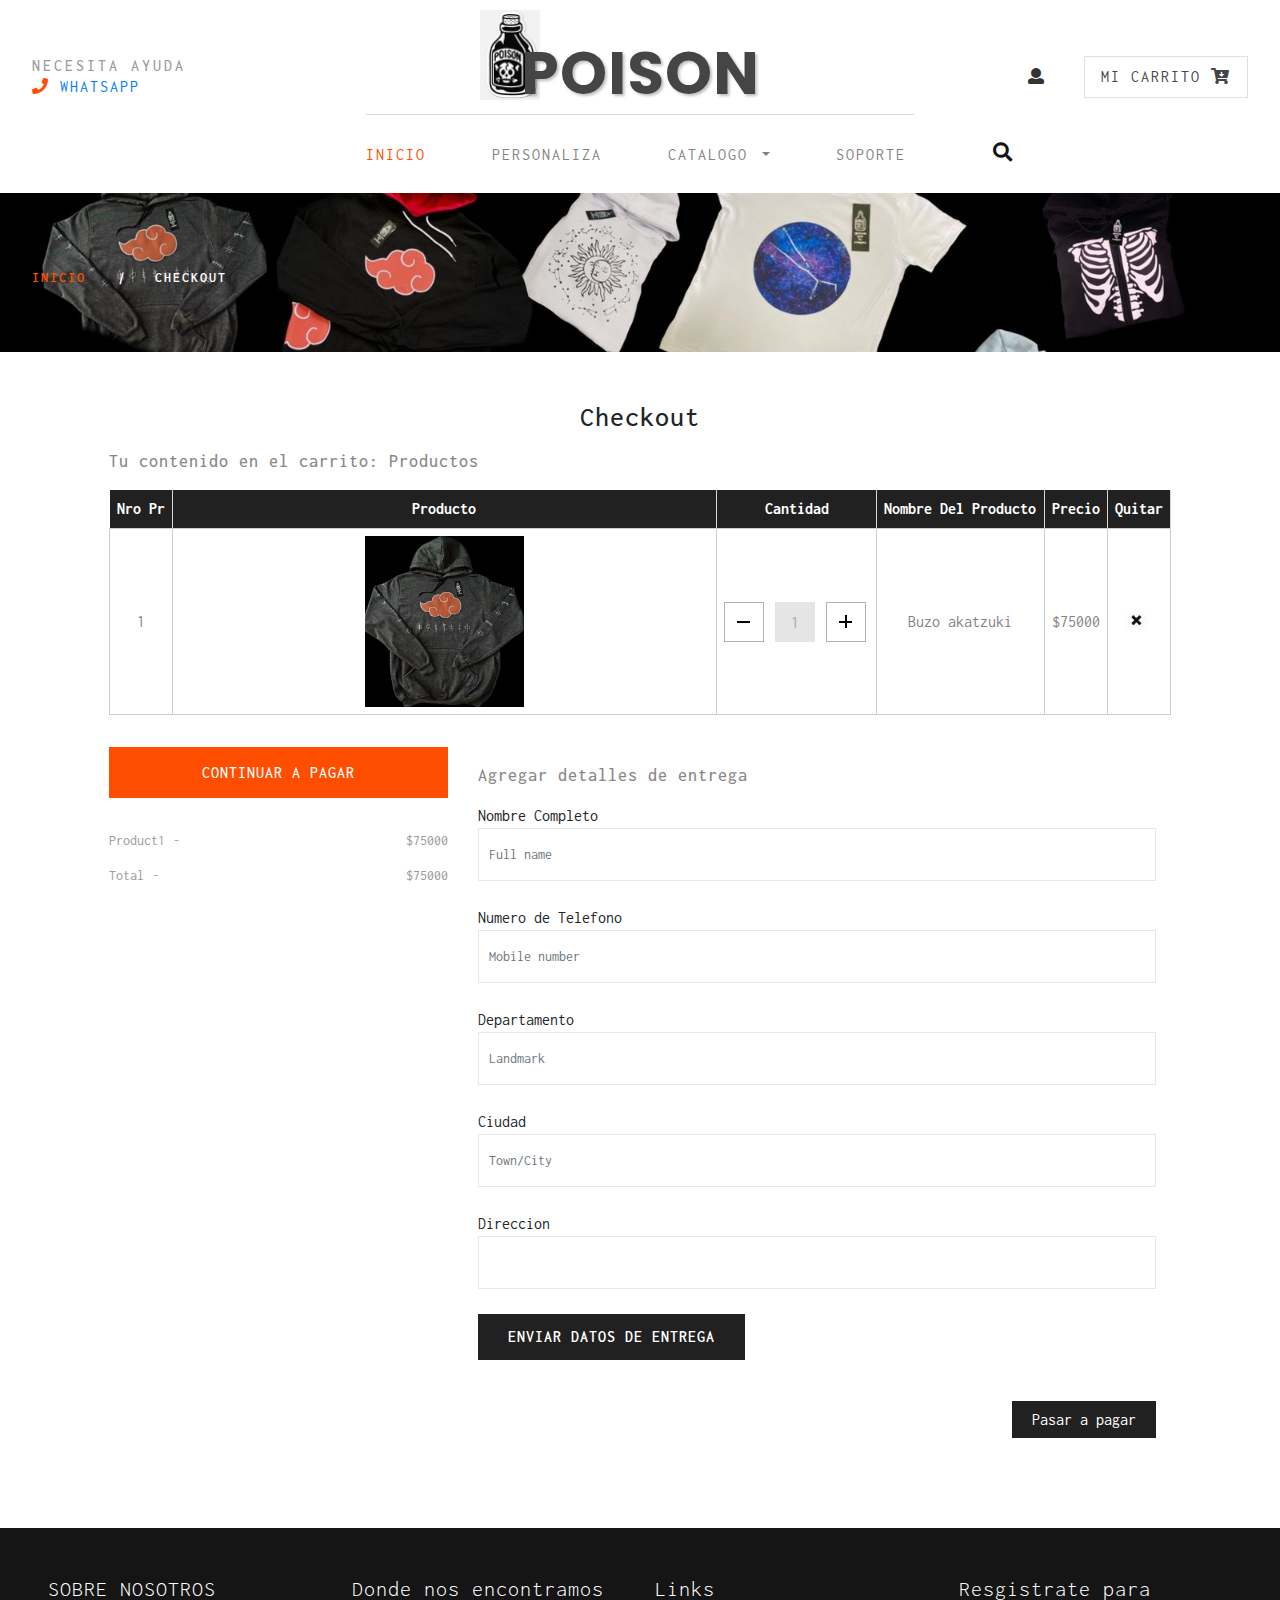
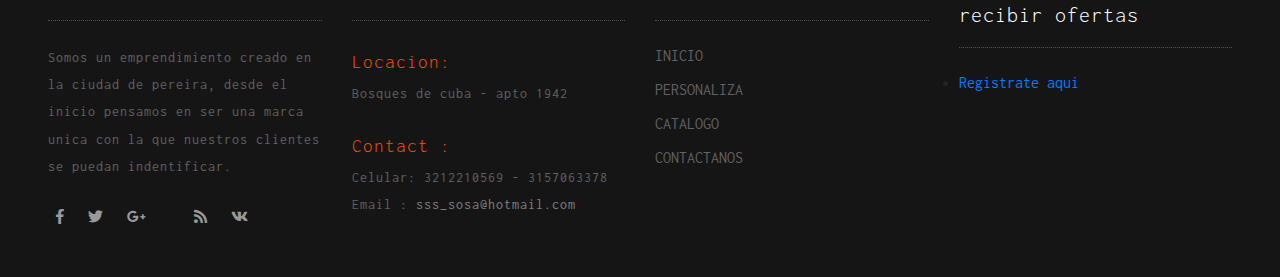
==== commit f4a57e4a: "segunda actualizacion de la pagina" ====
--- a/checkout.html
+++ b/checkout.html
@@ -1,15 +1,10 @@
-<!--
-	Author: W3layouts
-	Author URL: http://w3layouts.com
-	License: Creative Commons Attribution 3.0 Unported
-	License URL: http://creativecommons.org/licenses/by/3.0/
--->
+
 
 <!DOCTYPE html>
 <html lang="zxx">
 
 <head>
-	<title>Goggles Ecommerce Category Bootstrap responsive Web Template | Checkout :: w3layouts</title>
+	<title>POISON</title>
 	<meta name="viewport" content="width=device-width, initial-scale=1">
 	<meta charset="utf-8">
 	<meta name="keywords" content="Goggles a Responsive web template, Bootstrap Web Templates, Flat Web Templates, Android Compatible web template, 
@@ -42,24 +37,24 @@
 		<header>
 			<div class="row">
 				<div class="col-md-3 top-info text-left mt-lg-4">
-					<h6>Need Help</h6>
+					<h6>NECESITA AYUDA</h6>
 					<ul>
 						<li>
-							<i class="fas fa-phone"></i> Call</li>
-						<li class="number-phone mt-3">12345678099</li>
+							<a href="https://wa.me/message/O2Y4AO5C5KN2L1"><i class="fas fa-phone" ></i style.color: "red";> WHATSAPP</li></a>
+						
 					</ul>
 				</div>
 				<div class="col-md-6 logo-w3layouts text-center">
 					<h1 class="logo-w3layouts">
 						<a class="navbar-brand" href="index.html">
-							Goggles </a>
+							POISON </a>
 					</h1>
 				</div>
 
 				<div class="col-md-3 top-info-cart text-right mt-lg-4">
 					<ul class="cart-inner-info">
 						<li class="button-log">
-							<a class="btn-open" href="#">
+							<a class="btn-open" href="iniciar.html">
 								<span class="fa fa-user" aria-hidden="true"></span>
 							</a>
 						</li>
@@ -68,42 +63,14 @@
 								<input type="hidden" name="cmd" value="_cart">
 								<input type="hidden" name="display" value="1">
 								<button class="top_googles_cart" type="submit" name="submit" value="">
-									My Cart
+									MI CARRITO
 									<i class="fas fa-cart-arrow-down"></i>
 								</button>
 							</form>
 						</li>
 					</ul>
 					<!---->
-					<div class="overlay-login text-left">
-						<button type="button" class="overlay-close1">
-							<i class="fa fa-times" aria-hidden="true"></i>
-						</button>
-						<div class="wrap">
-							<h5 class="text-center mb-4">Login Now</h5>
-							<div class="login p-5 bg-dark mx-auto mw-100">
-								<form action="#" method="post">
-									<div class="form-group">
-										<label class="mb-2">Email address</label>
-										<input type="email" class="form-control" id="exampleInputEmail1" aria-describedby="emailHelp" placeholder="" required="">
-										<small id="emailHelp" class="form-text text-muted">We'll never share your email with anyone else.</small>
-									</div>
-									<div class="form-group">
-										<label class="mb-2">Password</label>
-										<input type="password" class="form-control" id="exampleInputPassword1" placeholder="" required="">
-									</div>
-									<div class="form-check mb-2">
-										<input type="checkbox" class="form-check-input" id="exampleCheck1">
-										<label class="form-check-label" for="exampleCheck1">Check me out</label>
-									</div>
-									<button type="submit" class="btn btn-primary submit mb-4">Sign In</button>
-
-								</form>
-							</div>
-							<!---->
-						</div>
-					</div>
-					<!---->
+					
 				</div>
 			</div>
 			<div class="search">
@@ -138,58 +105,75 @@
 				</button>
 				<div class="collapse navbar-collapse" id="navbarSupportedContent">
 					<ul class="navbar-nav nav-mega mx-auto">
-						<li class="nav-item">
-							<a class="nav-link ml-lg-0" href="index.html">Home
+						<li class="nav-item active">
+							<a class="nav-link ml-lg-0" href="index.html">Inicio
 								<span class="sr-only">(current)</span>
 							</a>
 						</li>
 						<li class="nav-item">
-							<a class="nav-link" href="personalizar.html">About</a>
-						</li>
+							<a class="nav-link" href="personalizar.html">Personaliza</a>
+						</li>
+					
 						<li class="nav-item dropdown">
-							<a class="nav-link dropdown-toggle" href="#" id="navbarDropdown" role="button" data-toggle="dropdown" aria-haspopup="true"
+							<a class="nav-link dropdown-toggle" href="#" id="navbarDropdown1" role="button" data-toggle="dropdown" aria-haspopup="true"
 							    aria-expanded="false">
-								Features
+								CATALOGO
 							</a>
 							<ul class="dropdown-menu mega-menu ">
 								<li>
 									<div class="row">
 										<div class="col-md-4 media-list span4 text-left">
-											<h5 class="tittle-w3layouts-sub"> Tittle goes here </h5>
+											<h5 class="tittle-w3layouts-sub"> BUZOS </h5>
 											<ul>
 												<li class="media-mini mt-3">
-													<a href="shop.html">Designer Glasses</a>
+													<a href="shop.html">Buzos de Anime</a>
 												</li>
 												<li class="">
-													<a href="shop.html"> Ray-Ban</a>
-												</li>
-												<li>
-													<a href="shop.html">Prescription Glasses</a>
-												</li>
-												<li class="mt-3">
-													<h5>View more pages</h5>
-												</li>
-												<li class="mt-2">
-													<a href="personalizar.html">About</a>
-												</li>
-												<li>
-													<a href="customer.html">Customers</a>
-												</li>
+													<a href="shop.html">Buzos de Peliculas</a>
+												</li>
+												<li>
+													<a href="shop.html">Buzos de Pareja</a>
+												</li>
+												<li>
+													<a href="shop.html">Personaliza tu Buzo</a>
+												</li>
+												<li>
+													<a href="shop.html">Buzos para Niños</a>
+												</li>
+												
+												
 											</ul>
 										</div>
 										<div class="col-md-4 media-list span4 text-left">
-											<h5 class="tittle-w3layouts-sub"> Tittle goes here </h5>
+											<h5 class="tittle-w3layouts-sub"> Camisetas </h5>
+											<ul>
+												<li class="media-mini mt-3">
+
+													<a href="shop.html">Camisetas de Anime</a>
+												</li>
+												<li>
+													<a href="shop.html">Camisetas de Peliculas</a>
+												</li>
+												<li>
+													<a href="shop.html">Personaliza tu camiseta</a>
+												</li>
+												<li>
+													<a href="shop.html">Camiseta de Pareja </a>
+												</li>
+												<li>
+													<a href="shop.html">Camiseta para niños </a>
+												</li>
+												
+											</ul>
+											
+
+										</div>
+										<div class="col-md-4 media-list span4 text-left">
+
+											<h5 class="tittle-w3layouts-sub-nav">Promociones </h5>
 											<div class="media-mini mt-3">
 												<a href="shop.html">
-													<img src="images/g2.jpg" class="img-fluid" alt="">
-												</a>
-											</div>
-										</div>
-										<div class="col-md-4 media-list span4 text-left">
-											<h5 class="tittle-w3layouts-sub">Tittle goes here </h5>
-											<div class="media-mini mt-3">
-												<a href="shop.html">
-													<img src="images/g3.jpg" class="img-fluid" alt="">
+													<img src="images/angelica1.jpeg" class="img-fluid" alt="">
 												</a>
 											</div>
 
@@ -199,104 +183,9 @@
 								</li>
 							</ul>
 						</li>
-						<li class="nav-item dropdown active">
-							<a class="nav-link dropdown-toggle" href="#" id="navbarDropdown1" role="button" data-toggle="dropdown" aria-haspopup="true"
-							    aria-expanded="false">
-								Shop
-							</a>
-							<ul class="dropdown-menu mega-menu ">
-								<li>
-									<div class="row">
-										<div class="col-md-4 media-list span4 text-left">
-											<h5 class="tittle-w3layouts-sub"> Tittle goes here </h5>
-											<ul>
-												<li class="media-mini mt-3">
-													<a href="shop.html">Designer Glasses</a>
-												</li>
-												<li class="">
-													<a href="shop.html"> Ray-Ban</a>
-												</li>
-												<li>
-													<a href="shop.html">Prescription Glasses</a>
-												</li>
-												<li>
-													<a href="shop.html">Rx Sunglasses</a>
-												</li>
-												<li>
-													<a href="shop.html">Contact Lenses</a>
-												</li>
-												<li>
-													<a href="shop.html">Multifocal Glasses</a>
-												</li>
-												<li>
-													<a href="shop.html">Kids Glasses</a>
-												</li>
-												<li>
-													<a href="shop.html">Lightweight Glasses</a>
-												</li>
-												<li>
-													<a href="shop.html">Sports Glasses</a>
-												</li>
-											</ul>
-										</div>
-										<div class="col-md-4 media-list span4 text-left">
-											<h5 class="tittle-w3layouts-sub"> Tittle goes here </h5>
-											<ul>
-												<li class="media-mini mt-3">
-
-													<a href="shop.html">Brooks Brothers</a>
-												</li>
-												<li>
-													<a href="shop.html">Persol</a>
-												</li>
-												<li>
-													<a href="shop.html">Polo Ralph Lauren</a>
-												</li>
-												<li>
-													<a href="shop.html">Prada</a>
-												</li>
-												<li>
-													<a href="shop.html">Ray-Ban Jr</a>
-												</li>
-												<li>
-													<a href="shop.html">Sferoflex</a>
-												</li>
-											</ul>
-											<ul class="sub-in text-left">
-
-												<li>
-													<a href="shop.html">Polo Ralph Lauren</a>
-												</li>
-												<li>
-													<a href="shop.html">Prada</a>
-												</li>
-												<li>
-													<a href="shop.html">Ray-Ban Jr</a>
-												</li>
-											</ul>
-
-										</div>
-										<div class="col-md-4 media-list span4 text-left">
-
-											<h5 class="tittle-w3layouts-sub-nav">Tittle goes here </h5>
-											<div class="media-mini mt-3">
-												<a href="shop.html">
-													<img src="images/g1.jpg" class="img-fluid" alt="">
-												</a>
-											</div>
-
-										</div>
-									</div>
-									<hr>
-								</li>
-							</ul>
-
-
-						</li>
 						<li class="nav-item">
-							<a class="nav-link" href="contact.html">Contact</a>
-						</li>
-
+							<a class="nav-link" href="contact.html">SOPORTE</a>
+						</li>
 					</ul>
 
 				</div>
@@ -309,7 +198,7 @@
 
 					<ul class="short">
 						<li>
-							<a href="index.html">Home</a>
+							<a href="index.html">Inicio</a>
 							<i>|</i>
 						</li>
 						<li>Checkout </li>
@@ -327,19 +216,19 @@
 			<div class="inner-sec-shop px-lg-4 px-3">
 				<h3 class="titulos-h3">Checkout </h3>
 				<div class="checkout-right">
-					<h4>Your shopping cart contains:
-						<span>3 Products</span>
+					<h4>Tu contenido en el carrito:
+						<span>Productos</span>
 					</h4>
 					<table class="timetable_sub">
 						<thead>
 							<tr>
-								<th>SL No.</th>
-								<th>Product</th>
-								<th>Quantity</th>
-								<th>Product Name</th>
-
-								<th>Price</th>
-								<th>Remove</th>
+								<th>Nro Pr</th>
+								<th>Producto</th>
+								<th>Cantidad</th>
+								<th>Nombre del Producto</th>
+
+								<th>Precio</th>
+								<th>Quitar</th>
 							</tr>
 						</thead>
 						<tbody>
@@ -347,7 +236,7 @@
 								<td class="invert">1</td>
 								<td class="invert-image">
 									<a href="payment.html">
-										<img src="images/s1.jpg" alt=" " class="img-responsive">
+										<img src="images/imagenes buzos/buzo2.PNG" alt=" " class="img-responsive">
 									</a>
 								</td>
 								<td class="invert">
@@ -361,9 +250,9 @@
 										</div>
 									</div>
 								</td>
-								<td class="invert">Irayz Butterfly </td>
-
-								<td class="invert">$281.00</td>
+								<td class="invert">Buzo akatzuki </td>
+
+								<td class="invert">$75000</td>
 								<td class="invert">
 									<div class="rem">
 										<div class="close1"> </div>
@@ -371,137 +260,68 @@
 
 								</td>
 							</tr>
-							<tr class="rem2">
-								<td class="invert">2</td>
-								<td class="invert-image">
-									<a href="payment.html">
-										<img src="images/s5.jpg" alt=" " class="img-responsive">
-									</a>
-								</td>
-								<td class="invert">
-									<div class="quantity">
-										<div class="quantity-select">
-											<div class="entry value-minus">&nbsp;</div>
-											<div class="entry value">
-												<span>1</span>
-											</div>
-											<div class="entry value-plus active">&nbsp;</div>
-										</div>
-									</div>
-								</td>
-								<td class="invert">Fastrack Aviator </td>
-
-								<td class="invert">$325.00</td>
-								<td class="invert">
-									<div class="rem">
-										<div class="close2"> </div>
-									</div>
-
-								</td>
-							</tr>
-							<tr class="rem3">
-								<td class="invert">3</td>
-								<td class="invert-image">
-									<a href="payment.html">
-										<img src="images/s2.jpg" alt=" " class="img-responsive">
-									</a>
-								</td>
-								<td class="invert">
-									<div class="quantity">
-										<div class="quantity-select">
-											<div class="entry value-minus">&nbsp;</div>
-											<div class="entry value">
-												<span>1</span>
-											</div>
-											<div class="entry value-plus active">&nbsp;</div>
-										</div>
-									</div>
-								</td>
-								<td class="invert">Opium (Grey)</td>
-
-								<td class="invert">$325.00</td>
-								<td class="invert">
-									<div class="rem">
-										<div class="close3"> </div>
-									</div>
-
-								</td>
-							</tr>
+							
 
 						</tbody>
 					</table>
 				</div>
 				<div class="checkout-left row">
 					<div class="col-md-4 checkout-left-basket">
-						<h4>Continue to basket</h4>
+						<h4>Continuar a pagar </h4>
 						<ul>
 							<li>Product1
 								<i>-</i>
-								<span>$281.00 </span>
-							</li>
-							<li>Product2
-								<i>-</i>
-								<span>$325.00 </span>
-							</li>
-							<li>Product3
-								<i>-</i>
-								<span>$325.00 </span>
-							</li>
-							<li>Total Service Charges
-								<i>-</i>
-								<span>$55.00</span>
-							</li>
+								<span>$75000</span>
+							</li>
+							
+
+						
 							<li>Total
 								<i>-</i>
-								<span>$986.00</span>
+								<span>$75000</span>
 							</li>
 						</ul>
 					</div>
 					<div class="col-md-8 address_form">
-						<h4>Add a new Details</h4>
+						<h4>Agregar detalles de entrega </h4>
 						<form action="payment.html" method="post" class="creditly-card-form agileinfo_form">
 							<section class="creditly-wrapper wrapper">
 								<div class="information-wrapper">
 									<div class="first-row form-group">
 										<div class="controls">
-											<label class="control-label">Full name: </label>
+											<label class="control-label">Nombre Completo </label>
 											<input class="billing-address-name form-control" type="text" name="name" placeholder="Full name">
 										</div>
 										<div class="card_number_grids">
 											<div class="card_number_grid_left">
 												<div class="controls">
-													<label class="control-label">Mobile number:</label>
+													<label class="control-label">Numero de Telefono</label>
 													<input class="form-control" type="text" placeholder="Mobile number">
 												</div>
 											</div>
 											<div class="card_number_grid_right">
 												<div class="controls">
-													<label class="control-label">Landmark: </label>
+													<label class="control-label">Departamento</label>
 													<input class="form-control" type="text" placeholder="Landmark">
 												</div>
 											</div>
 											<div class="clear"> </div>
 										</div>
 										<div class="controls">
-											<label class="control-label">Town/City: </label>
+											<label class="control-label">Ciudad</label>
 											<input class="form-control" type="text" placeholder="Town/City">
 										</div>
 										<div class="controls">
-											<label class="control-label">Address type: </label>
-											<select class="form-control option-w3ls">
-												<option>Office</option>
-												<option>Home</option>
-												<option>Commercial</option>
-
-											</select>
+											<label class="control-label">Direccion</label>
+											<input  class="form-control" type="text" name="" id="">
 										</div>
 									</div>
-									<button class="submit check_out">Delivery to this Address</button>
+									<button class="submit check_out">Enviar datos de entrega</button>
 								</div>
 							</section>
 						</form>
 						<div class="checkout-right-basket">
-							<a href="payment.html">Make a Payment </a>
+							<a href="payment.html">Pasar a pagar </a>
 						</div>
 					</div>
 
@@ -520,11 +340,12 @@
 			<div class="row footer-top-w3layouts">
 				<div class="col-lg-3 footer-grid-w3ls">
 					<div class="footer-title">
-						<h3>About Us</h3>
+						<h3>SOBRE NOSOTROS</h3>
 					</div>
 					<div class="footer-text">
-						<p>Curabitur non nulla sit amet nislinit tempus convallis quis ac lectus. lac inia eget consectetur sed, convallis at
-							tellus. Nulla porttitor accumsana tincidunt.</p>
+						<p>Somos un emprendimiento creado en la ciudad de pereira, desde el inicio pensamos 
+							en ser una marca unica con la que nuestros clientes se puedan indentificar.
+						</p>
 						<ul class="footer-social text-left mt-lg-4 mt-3">
 
 							<li class="mx-2">
@@ -544,7 +365,7 @@
 							</li>
 							<li class="mx-2">
 								<a href="#">
-									<span class="fab fa-linkedin-in"></span>
+									<span class="fab fa-whatsapp-w"></span>
 								</a>
 							</li>
 							<li class="mx-2">
@@ -562,63 +383,53 @@
 				</div>
 				<div class="col-lg-3 footer-grid-w3ls">
 					<div class="footer-title">
-						<h3>Get in touch</h3>
+						<h3>Donde nos encontramos </h3>
 					</div>
 					<div class="contact-info">
-						<h4>Location :</h4>
-						<p>0926k 4th block building, king Avenue, Nuevo York City.</p>
+						<h4>Locacion:</h4>
+						<p>Bosques de cuba - apto 1942</p>
 						<div class="phone">
 							<h4>Contact :</h4>
-							<p>Phone : +121 098 8907 9987</p>
-							<p>Email :
-								<a href="mailto:info@example.com">info@example.com</a>
+							<p>Celular: 3212210569 - 3157063378</p>
+							<p>Email : 
+								<a href="sss_sosa@hotmail.com">sss_sosa@hotmail.com</a>
 							</p>
 						</div>
 					</div>
 				</div>
 				<div class="col-lg-3 footer-grid-w3ls">
 					<div class="footer-title">
-						<h3>Quick Links</h3>
+						<h3>Links</h3>
 					</div>
 					<ul class="links">
 						<li>
-							<a href="index.html">Home</a>
-						</li>
-						<li>
-							<a href="personalizar.html">About</a>
-						</li>
-						<li>
-							<a href="404.html">Error</a>
-						</li>
-						<li>
-							<a href="shop.html">Shop</a>
-						</li>
-						<li>
-							<a href="contact.html">Contact Us</a>
+							<a href="index.html">INICIO</a>
+						</li>
+						<li>
+							<a href="Personalizar.html">PERSONALIZA</a>
+						</li>
+						<li>
+							<a href="Shop.html">CATALOGO</a>
+						</li>
+					
+						<li>
+							<a href="contact.html">CONTACTANOS</a>
 						</li>
 					</ul>
 				</div>
 				<div class="col-lg-3 footer-grid-w3ls">
 					<div class="footer-title">
-						<h3>Sign up for your offers</h3>
+						<h3>Resgistrate para recibir ofertas </h3>
 					</div>
 					<div class="footer-text">
-						<p>By subscribing to our mailing list you will always get latest news and updates from us.</p>
-						<form action="#" method="post">
-							<input class="form-control" type="email" name="Email" placeholder="Enter your email..." required="">
-							<button class="btn1">
-								<i class="far fa-envelope" aria-hidden="true"></i>
-							</button>
-							<div class="clearfix"> </div>
-						</form>
+						<li>
+							<a href="iniciar.html">Registrate aqui</a>
+						</li>
+						
 					</div>
 				</div>
 			</div>
-			<div class="copyright-w3layouts mt-4">
-				<p class="copy-right text-center ">&copy; 2018 Goggles. All Rights Reserved | Design by
-					<a href="http://w3layouts.com/"> W3layouts </a>
-				</p>
-			</div>
+			
 		</div>
 	</footer>
 	<!-- //footer -->
